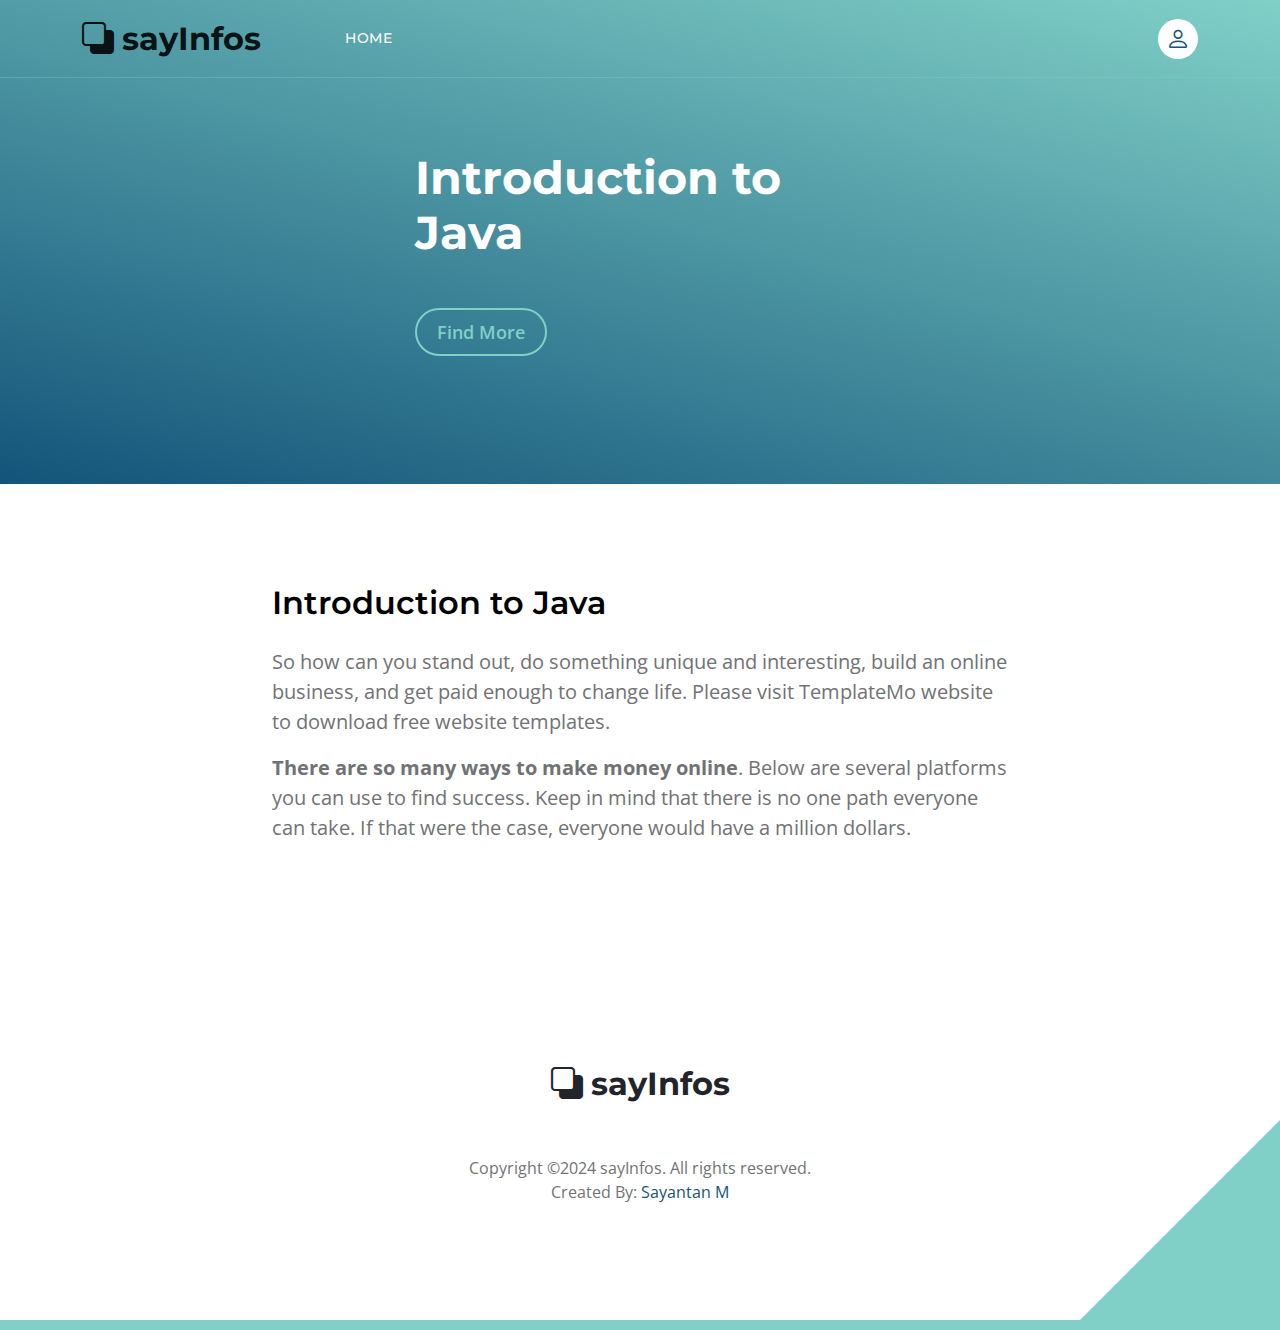
==== java.html @ b801c61c "changes" ====
<!doctype html>
<html lang="en">
    <head>
        <meta charset="utf-8">
        <meta name="viewport" content="width=device-width, initial-scale=1">

        <meta name="description" content="">
        <meta name="author" content="">

        <title>Java</title>

        <!-- CSS FILES -->        
        <link rel="preconnect" href="https://fonts.googleapis.com">
        
        <link rel="preconnect" href="https://fonts.gstatic.com" crossorigin>

        <link href="https://fonts.googleapis.com/css2?family=Montserrat:wght@500;600;700&family=Open+Sans&display=swap" rel="stylesheet">
                        
        <link href="css/bootstrap.min.css" rel="stylesheet">

        <link href="css/bootstrap-icons.css" rel="stylesheet">

        <link href="css/templatemo-topic-listing.css" rel="stylesheet">
    </head>
    
    <body id="top">

        <main>

            <nav class="navbar navbar-expand-lg">
                <div class="container">
                    <a class="navbar-brand" href="index.html">
                        <i class="bi-back"></i>
                        <span>sayInfos</span>
                    </a>

                    <div class="d-lg-none ms-auto me-4">
                        <a href="#top" class="navbar-icon bi-person smoothscroll"></a>
                    </div>
    
                    <button class="navbar-toggler" type="button" data-bs-toggle="collapse" data-bs-target="#navbarNav" aria-controls="navbarNav" aria-expanded="false" aria-label="Toggle navigation">
                        <span class="navbar-toggler-icon"></span>
                    </button>
    
                    <div class="collapse navbar-collapse" id="navbarNav">
                        <ul class="navbar-nav ms-lg-5 me-lg-auto">
                            <li class="nav-item">
                                <a class="nav-link click-scroll" href="index.html#section_1">Home</a>
                            </li>

                        </ul>

                        <div class="d-none d-lg-block">
                            <a href="#top" class="navbar-icon bi-person smoothscroll"></a>
                        </div>
                    </div>
                </div>
            </nav>
            

            <header class="site-header d-flex flex-column justify-content-center align-items-center">
                <div class="container">
                    <div class="row justify-content-center align-items-center">

                        <div class="col-lg-5 col-12 mb-5">

                            <h2 class="text-white">Introduction to <br> Java</h2>

                            <div class="d-flex align-items-center mt-5">
                                <a href="#topics-detail" class="btn custom-btn custom-border-btn smoothscroll me-4">Find More</a>
                            </div>
                        </div>
                    </div>
                </div>
            </header>


            <section class="topics-detail-section section-padding" id="topics-detail">
                <div class="container">
                    <div class="row">

                        <div class="col-lg-8 col-12 m-auto">
                            <h3 class="mb-4">Introduction to Java</h3>

                            <p>So how can you stand out, do something unique and interesting, build an online business, and get paid enough to change life. Please visit TemplateMo website to download free website templates.</p>

                            <p><strong>There are so many ways to make money online</strong>. Below are several platforms you can use to find success. Keep in mind that there is no one path everyone can take. If that were the case, everyone would have a million dollars.</p>

                            

                    </div>
                </div>
            </section>
        </main>
		
        <footer class="site-footer section-padding">
            <div class="container">

                    <div class="col-12 text-center">
                        <a class="navbar-brand mb-2" href="index.html">
                            <i class="bi-back"></i>
                            <span>sayInfos</span>
                        </a>
                    </div>

                    <div class="col-lg-12 col-md-4 col-12 mt-4 mt-lg-0 text-center">
                        <p class="copyright-text mt-lg-5 mt-4">Copyright ©2024 sayInfos. All rights reserved.
                        <br>Created By: <a rel="nofollow" href="#" target="_blank">Sayantan M</a></p>
                    </div>
            </div>
        </footer>

        <!-- JAVASCRIPT FILES -->
        <script src="js/jquery.min.js"></script>
        <script src="js/bootstrap.bundle.min.js"></script>
        <script src="js/jquery.sticky.js"></script>
        <script src="js/custom.js"></script>

    </body>
</html>
---- css/templatemo-topic-listing.css ----
/*

TemplateMo 590 topic listing

https://templatemo.com/tm-590-topic-listing

*/

/*---------------------------------------
  CUSTOM PROPERTIES ( VARIABLES )             
-----------------------------------------*/
:root {
  --white-color:                  #ffffff;
  --primary-color:                #13547a;
  --secondary-color:              #80d0c7;
  --section-bg-color:             #f0f8ff;
  --custom-btn-bg-color:          #80d0c7;
  --custom-btn-bg-hover-color:    #13547a;
  --dark-color:                   #000000;
  --p-color:                      #717275;
  --border-color:                 #7fffd4;
  --link-hover-color:             #13547a;

  --body-font-family:             'Open Sans', sans-serif;
  --title-font-family:            'Montserrat', sans-serif;

  --h1-font-size:                 58px;
  --h2-font-size:                 46px;
  --h3-font-size:                 32px;
  --h4-font-size:                 28px;
  --h5-font-size:                 24px;
  --h6-font-size:                 22px;
  --p-font-size:                  20px;
  --menu-font-size:               14px;
  --btn-font-size:                18px;
  --copyright-font-size:          16px;

  --border-radius-large:          100px;
  --border-radius-medium:         20px;
  --border-radius-small:          10px;

  --font-weight-normal:           400;
  --font-weight-medium:           500;
  --font-weight-semibold:         600;
  --font-weight-bold:             700;
}

body {
  background-color: var(--white-color);
  font-family: var(--body-font-family); 
}


/*---------------------------------------
  TYPOGRAPHY               
-----------------------------------------*/

h2,
h3,
h4,
h5,
h6 {
  color: var(--dark-color);
}

h1,
h2,
h3,
h4,
h5,
h6 {
  font-family: var(--title-font-family); 
  font-weight: var(--font-weight-semibold);
}

h1 {
  font-size: var(--h1-font-size);
  font-weight: var(--font-weight-bold);
}

h2 {
  font-size: var(--h2-font-size);
  font-weight: var(--font-weight-bold);
}

h3 {
  font-size: var(--h3-font-size);
}

h4 {
  font-size: var(--h4-font-size);
}

h5 {
  font-size: var(--h5-font-size);
}

h6 {
  color: var(--primary-color);
  font-size: var(--h6-font-size);
}

p {
  color: var(--p-color);
  font-size: var(--p-font-size);
  font-weight: var(--font-weight-normal);
}

ul li {
  color: var(--p-color);
  font-size: var(--p-font-size);
  font-weight: var(--font-weight-normal);
}

a, 
button {
  touch-action: manipulation;
  transition: all 0.3s;
}

a {
  display: inline-block;
  color: var(--primary-color);
  text-decoration: none;
}

a:hover {
  color: var(--link-hover-color);
}

b,
strong {
  font-weight: var(--font-weight-bold);
}


/*---------------------------------------
  SECTION               
-----------------------------------------*/
.section-padding {
  padding-top: 100px;
  padding-bottom: 100px;
}

.section-bg {
  background-color: var(--section-bg-color);
}

.section-overlay {
  background-image: linear-gradient(15deg, #13547a 0%, #80d0c7 100%);
  position: absolute;
  top: 0;
  left: 0;
  pointer-events: none;
  width: 100%;
  height: 100%;
  opacity: 0.85;
}

.section-overlay + .container {
  position: relative;
}

.tab-content {
  background-color: var(--white-color);
  border-radius: var(--border-radius-medium);
}

.nav-tabs {
  border-bottom: 1px solid #ecf3f2;
  margin-bottom: 40px;
  justify-content: center;
}

.nav-tabs .nav-link {
  border-radius: 0;
  border-top: 0;
  border-right: 0;
  border-left: 0;
  color: var(--p-color);
  font-family: var(--title-font-family);
  font-size: var(--btn-font-size);
  font-weight: var(--font-weight-medium);
  padding: 15px 25px;
  transition: all 0.3s;
}

.nav-tabs .nav-link:first-child {
  margin-right: 20px;
}

.nav-tabs .nav-item.show .nav-link, 
.nav-tabs .nav-link.active,
.nav-tabs .nav-link:focus, 
.nav-tabs .nav-link:hover {
  border-bottom-color: var(--primary-color);
  color: var(--primary-color);
}


/*---------------------------------------
  CUSTOM ICON COLOR               
-----------------------------------------*/
.custom-icon {
  color: var(--secondary-color);
}


/*---------------------------------------
  CUSTOM BUTTON               
-----------------------------------------*/
.custom-btn {
  background: var(--custom-btn-bg-color);
  border: 2px solid transparent;
  border-radius: var(--border-radius-large);
  color: var(--white-color);
  font-size: var(--btn-font-size);
  font-weight: var(--font-weight-semibold);
  line-height: normal;
  transition: all 0.3s;
  padding: 10px 20px;
}

.custom-btn:hover {
  background: var(--custom-btn-bg-hover-color);
  color: var(--white-color);
}

.custom-border-btn {
  background: transparent;
  border: 2px solid var(--custom-btn-bg-color);
  color: var(--custom-btn-bg-color);
}

.custom-border-btn:hover {
  background: var(--custom-btn-bg-color);
  border-color: transparent;
  color: var(--white-color);
}

.custom-btn-bg-white {
  border-color: var(--white-color);
  color: var(--white-color);
}


/*---------------------------------------
  SITE HEADER              
-----------------------------------------*/
.site-header {
  background-image: linear-gradient(15deg, #13547a 0%, #80d0c7 100%);
  padding-top: 150px;
  padding-bottom: 80px;
}

.site-header .container {
  height: 100%;
}

.breadcrumb-item+.breadcrumb-item::before,
.breadcrumb-item a:hover,
.breadcrumb-item.active {
  color: var(--white-color);
}

.site-header .custom-icon {
  color: var(--white-color);
  font-size: var(--h4-font-size);
}

.site-header .custom-icon:hover {
  color: var(--secondary-color);
}


/*---------------------------------------
  NAVIGATION              
-----------------------------------------*/
.sticky-wrapper {
  position: absolute;
  top: 0;
  right: 0;
  left: 0;
}

.sticky-wrapper.is-sticky .navbar {
  background-color: var(--secondary-color);
}

.navbar {
  background: transparent;
  border-bottom: 1px solid rgba(128, 208, 199, 0.35);
  z-index: 9;
}

.navbar-brand,
.navbar-brand:hover {
  font-size: var(--h3-font-size);
  font-weight: var(--font-weight-bold);
  display: block;
}

.navbar-brand span {
  font-family: var(--title-font-family);
}

.navbar-expand-lg .navbar-nav .nav-link {
  border-radius: var(--border-radius-large);
  margin: 10px;
  padding: 10px;
}

.navbar-nav .nav-link {
  display: inline-block;
  color: var(--white-color);
  font-family: var(--title-font-family); 
  font-size: var(--menu-font-size);
  font-weight: var(--font-weight-medium);
  text-transform: uppercase;
  letter-spacing: 0.5px;
  position: relative;
  padding-top: 15px;
  padding-bottom: 15px;
}

.navbar-nav .nav-link.active, 
.navbar-nav .nav-link:hover {
  color: var(--primary-color);
}

.navbar .dropdown-menu {
  background: var(--white-color);
  box-shadow: 0 1rem 3rem rgba(0,0,0,.175);
  border: 0;
  display: inherit;
  opacity: 0;
  min-width: 9rem;
  margin-top: 20px;
  padding: 13px 0 10px 0;
  transition: all 0.3s;
  pointer-events: none;
}

.navbar .dropdown-menu::before {
  content: "";
  width: 0;
  height: 0;
  border-left: 20px solid transparent;
  border-right: 20px solid transparent;
  border-bottom: 15px solid var(--white-color);
  position: absolute;
  top: -10px;
  left: 10px;
}

.navbar .dropdown-item {
  display: inline-block;
  color: var(--p-bg-color);
  font-family: var(--title-font-family); 
  font-size: var(--menu-font-size);
  font-weight: var(--font-weight-medium);
  text-transform: uppercase;
  letter-spacing: 0.5px;
  position: relative;
}

.navbar .dropdown-item.active, 
.navbar .dropdown-item:active,
.navbar .dropdown-item:focus, 
.navbar .dropdown-item:hover {
  background: transparent;
  color: var(--primary-color);
}

.navbar .dropdown-toggle::after {
  content: "\f282";
  display: inline-block;
  font-family: bootstrap-icons !important;
  font-size: var(--copyright-font-size);
  font-style: normal;
  font-weight: normal !important;
  font-variant: normal;
  text-transform: none;
  line-height: 1;
  vertical-align: -.125em;
  -webkit-font-smoothing: antialiased;
  -moz-osx-font-smoothing: grayscale;
  position: relative;
  left: 2px;
  border: 0;
}

@media screen and (min-width: 992px) {
  .navbar .dropdown:hover .dropdown-menu {
    opacity: 1;
    margin-top: 0;
    pointer-events: auto;
  }
}

.navbar-icon {
  background: var(--white-color);
  border-radius: var(--border-radius-large);
  display: inline-block;
  font-size: var(--h5-font-size);
  width: 40px;
  height: 40px;
  line-height: 40px;
  text-align: center;
  transition: all 0.3s ease;
}

.navbar-icon:hover {
  background: var(--primary-color);
  color: var(--white-color);
}

.navbar-toggler {
  border: 0;
  padding: 0;
  cursor: pointer;
  margin: 0;
  width: 30px;
  height: 35px;
  outline: none;
}

.navbar-toggler:focus {
  outline: none;
  box-shadow: none;
}

.navbar-toggler[aria-expanded="true"] .navbar-toggler-icon {
  background: transparent;
}

.navbar-toggler[aria-expanded="true"] .navbar-toggler-icon:before,
.navbar-toggler[aria-expanded="true"] .navbar-toggler-icon:after {
  transition: top 300ms 50ms ease, -webkit-transform 300ms 350ms ease;
  transition: top 300ms 50ms ease, transform 300ms 350ms ease;
  transition: top 300ms 50ms ease, transform 300ms 350ms ease, -webkit-transform 300ms 350ms ease;
  top: 0;
}

.navbar-toggler[aria-expanded="true"] .navbar-toggler-icon:before {
  transform: rotate(45deg);
}

.navbar-toggler[aria-expanded="true"] .navbar-toggler-icon:after {
  transform: rotate(-45deg);
}

.navbar-toggler .navbar-toggler-icon {
  background: var(--white-color);
  transition: background 10ms 300ms ease;
  display: block;
  width: 30px;
  height: 2px;
  position: relative;
}

.navbar-toggler .navbar-toggler-icon:before,
.navbar-toggler .navbar-toggler-icon:after {
  transition: top 300ms 350ms ease, -webkit-transform 300ms 50ms ease;
  transition: top 300ms 350ms ease, transform 300ms 50ms ease;
  transition: top 300ms 350ms ease, transform 300ms 50ms ease, -webkit-transform 300ms 50ms ease;
  position: absolute;
  right: 0;
  left: 0;
  background: var(--white-color);
  width: 30px;
  height: 2px;
  content: '';
}

.navbar-toggler .navbar-toggler-icon::before {
  top: -8px;
}

.navbar-toggler .navbar-toggler-icon::after {
  top: 8px;
}


/*---------------------------------------
  HERO        
-----------------------------------------*/
.hero-section {
  background-image: linear-gradient(15deg, #13547a 0%, #80d0c7 100%);
  position: relative;
  overflow: hidden;
  padding-top: 150px;
  padding-bottom: 150px;
}

.hero-section .input-group {
  background-color: var(--white-color);
  border-radius: var(--border-radius-large);
  padding: 10px 15px;
}

.hero-section .input-group-text {
  background-color: transparent;
  border: 0;
}

.hero-section input[type="search"] {
  border: 0;
  box-shadow: none;
  margin-bottom: 0;
  padding-left: 0;
}

.hero-section button[type="submit"] {
  background-color: var(--primary-color);
  border: 0;
  border-radius: var(--border-radius-large) !important;
  color: var(--white-color);
  max-width: 150px;
}


/*---------------------------------------
  TOPICS              
-----------------------------------------*/
.featured-section {
  background-color: var(--secondary-color);
  border-radius: 0 0 100px 100px;
  padding-bottom: 100px;
}

.featured-section .row {
  position: relative;
  bottom: 100px;
  margin-bottom: -100px;
}

.custom-block {
  border-radius: var(--border-radius-medium);
  position: relative;
  overflow: hidden;
  padding: 30px;
  transition: all 0.3s ease;
  height: 100%;
}

.custom-block:hover {
  background-color: var(--secondary-color);
  transform: translateY(-3px);
}

.custom-block > a {
  width: 100%;
}

.custom-block-image {
  display: block;
  width: 100%;
  height: 200px;
  object-fit: cover;
  margin-top: 35px;
}

.custom-block .rounded-pill {
  border-radius: 5px !important;
  display: flex;
  justify-content: center;
  text-align: center;
  width: 30px;
  height: 30px;
  line-height: 20px;
}

.custom-block-overlay {
  height: 100%;
  min-height: 350px;
  padding: 0;
}

.custom-block-overlay > a {
  height: 100%;
}

.custom-block-overlay .custom-block-image {
  border-radius: var(--border-radius-medium);
  display: block;
  height: 100%;
  margin-top: 0;
}

.custom-block-overlay-text {
  position: absolute;
  z-index: 2;
  top: 0;
  right: 0;
  left: 0;
  padding: 30px;
}

.social-share {
  position: absolute;
  bottom: 0;
  right: 0;
  left: 0;
  z-index: 2;
  padding: 20px 35px;
}

.social-share .bi-bookmark {
  color: var(--white-color);
  font-size: var(--h5-font-size);
}

.social-share .bi-bookmark:hover {
  color: var(--secondary-color);
}

.bg-design {
  background-color: #00B0FF;
}

.bg-graphic {
  background-color: #00BFA6;
}

.bg-advertising {
  background-color: #F50057;
}

.bg-finance {
  background-color: #536DFE;
}

.bg-music {
  background-color: #F9A826;
}

.bg-education {
  background-color: #00BFA6;
}


/*---------------------------------------
  TOPICS               
-----------------------------------------*/
.topics-detail-block {
  border-radius: var(--border-radius-medium);
  position: relative;
  overflow: hidden;
}

.topics-detail-block-image {
  display: block;
  border-radius: var(--border-radius-medium);
}

blockquote {
  background-color: var(--section-bg-color);
  border-radius: var(--border-radius-small);
  font-family: var(--title-font-family);
  font-size: var(--h4-font-size);
  font-weight: var(--font-weight-bold);
  display: inline-block;
  text-align: center;
  margin: 30px;
  padding: 40px;
}

.topics-listing-page .site-header {
  padding-bottom: 65px;
}

.custom-block-topics-listing-info {
  margin: 30px 20px 20px 30px;
}

.custom-block-topics-listing {
  height: inherit;
}

.custom-block-topics-listing .custom-block-image {
  width: 200px;
}


/*---------------------------------------
  PAGINATION              
-----------------------------------------*/
.pagination {
  margin-top: 40px;
}

.page-link {
  border: 0;
  border-radius: var(--border-radius-small);
  color: var(--p-color);
  font-family: var(--title-font-family);
  margin: 0 5px;
  padding: 10px 20px;
}

.page-link:hover,
.page-item:first-child .page-link:hover,
.page-item:last-child .page-link:hover {
  background-color: var(--secondary-color);
  color: var(--white-color);
}

.page-item:first-child .page-link {
  margin-right: 10px;
}

.page-item:first-child .page-link,
.page-item:last-child .page-link {
  background-color: var(--section-bg-color);
  border-radius: var(--border-radius-small);
}

.active>.page-link, .page-link.active {
  background-color: var(--secondary-color);
  border-color: var(--secondary-color);
}


/*---------------------------------------
  TIMELINE              
-----------------------------------------*/
.timeline-section {
  background-image: url('../images/colleagues-working-cozy-office-medium-shot.jpg');
  background-repeat: no-repeat;
  background-position: center;
  background-size: cover;
  position: relative;
}

.timeline-container .vertical-scrollable-timeline {
  list-style-type: none;
  position: relative;
  padding-left: 0;
}

.timeline-container .vertical-scrollable-timeline .list-progress {
  width: 8px;
  height: 87%;
  background-color: var(--primary-color);
  position: absolute;
  left: 52px;
  top: 0;
  overflow: hidden;
}

.timeline-container .vertical-scrollable-timeline .list-progress .inner {
  position: absolute;
  right: 0;
  bottom: 0;
  height: 100%;
  background-color: var(--secondary-color);
  width: 100%;
}

.timeline-container .vertical-scrollable-timeline li {
  position: relative;
  padding: 20px 0px 65px 145px;
}

.timeline-container .vertical-scrollable-timeline li:last-child {
  padding-bottom: 0;
}

.timeline-container .vertical-scrollable-timeline li p {
  line-height: 40px;
}

.timeline-container .vertical-scrollable-timeline li p:last-child {
  margin-bottom: 0;
}

.timeline-container .vertical-scrollable-timeline li .icon-holder {
  position: absolute;
  left: 0;
  top: 0;
  width: 104px;
  height: 104px;
  display: flex;
  justify-content: center;
  align-items: center;
  background-color: var(--secondary-color);
  border-radius: 50%;
  z-index: 1;
  transition: 0.4s all;
}

.timeline-container .vertical-scrollable-timeline li .icon-holder::before {
  content: "";
  width: 80px;
  height: 80px;
  border: 4px solid #fff;
  position: absolute;
  background-color: var(--secondary-color);
  border-radius: 50%;
  z-index: -1;
  transition: 0.4s all;
}

.timeline-container .vertical-scrollable-timeline li .icon-holder i {
  font-size: 25px;
  color: var(--white-color);
}

.timeline-container .vertical-scrollable-timeline li::before {
  content: "";
  position: absolute;
  height: 100%;
  width: 8px;
  background-color: transparent;
  left: 52px;
  z-index: 0;
}

.timeline-container .vertical-scrollable-timeline li.active .icon-holder {
  background-color: var(--primary-color);
}

.timeline-container .vertical-scrollable-timeline li.active .icon-holder::before {
  background-color: var(--primary-color);
}


/*---------------------------------------
  FAQs              
-----------------------------------------*/
.faq-section .accordion-item {
  border: 0;
}

.faq-section .accordion-button {
  font-size: var(--h6-font-size);
  font-weight: var(--font-weight-semibold);
}

.faq-section .accordion-item:first-of-type .accordion-button {
  border-radius: var(--border-radius-large);
}

.faq-section .accordion-button:not(.collapsed) {
  border-radius: var(--border-radius-large);
  box-shadow: none;
  color: var(--primary-color);
}

.faq-section .accordion-body {
  color: var(--p-color);
  font-size: var(--btn-font-size);
  line-height: 40px;
}

/*---------------------------------------
  NEWSLETTER               
-----------------------------------------*/
.newsletter-image {
  border-radius: var(--border-radius-medium);
}


/*---------------------------------------
  CONTACT               
-----------------------------------------*/
.google-map {
  border-radius: var(--border-radius-medium);
}

.contact-form .form-floating>textarea {
  border-radius: var(--border-radius-medium);
  height: 150px;
}


/*---------------------------------------
  SUBSCRIBE FORM               
-----------------------------------------*/
.subscribe-form-wrap {
  padding: 50px;
}

.subscribe-form {
  width: 95%;
}


/*---------------------------------------
  CUSTOM FORM               
-----------------------------------------*/
.custom-form .form-control {
  border-radius: var(--border-radius-large);
  color: var(--p-color);
  margin-bottom: 24px;
  padding-top: 13px;
  padding-bottom: 13px;
  padding-left: 20px;
  outline: none;
}

.form-floating>label {
  padding-left: 20px;
}

.custom-form button[type="submit"] {
  background: var(--custom-btn-bg-color);
  border: none;
  border-radius: var(--border-radius-large);
  color: var(--white-color);
  font-family: var(--title-font-family);
  font-size: var(--p-font-size);
  font-weight: var(--font-weight-semibold);
  transition: all 0.3s;
  margin-bottom: 0;
}

.custom-form button[type="submit"]:hover,
.custom-form button[type="submit"]:focus {
  background: var(--custom-btn-bg-hover-color);
  border-color: transparent;
}


/*---------------------------------------
  SITE FOOTER              
-----------------------------------------*/
.site-footer {
  border-bottom: 10px solid var(--secondary-color);
  position: relative;
}

.site-footer::after {
  content: "";
  position: absolute;
  bottom: 0;
  right: 0;
  width: 0;
  height: 0;
  border-style: solid;
  border-width: 0 0 200px 200px;
  border-color: transparent transparent var(--secondary-color) transparent;
  pointer-events: none;
}

.site-footer-title {
  color: var(--primary-color); 
}

.site-footer .dropdown-menu {
  padding: 0;
}

.site-footer .dropdown-item {
  color: var(--p-color);
  font-size: var(--menu-font-size);
  font-weight: var(--font-weight-medium);
  padding: 4px 18px;
}

.site-footer .dropdown-item:hover {
  background-color: transparent;
  color: var(--primary-color);
}

.site-footer .dropdown-menu li:first-child .dropdown-item {
  padding-top: 10px;
}

.site-footer .dropdown-menu li:last-child .dropdown-item {
  padding-bottom: 12px;
}

.site-footer .dropdown-toggle {
  background-color: var(--secondary-color);
  border-color: var(--white-color);
}

.site-footer .dropdown-toggle:hover {
  background-color: var(--primary-color);
  border-color: transparent;
}

.site-footer-links {
  padding-left: 0;
}

.site-footer-link-item {
  display: block;
  list-style: none;
  line-height: normal;
}

.site-footer-link {
  color: var(--secondary-color);
  font-size: var(--copyright-font-size);
  font-weight: var(--font-weight-medium);
  line-height: normal;
}

.copyright-text {
  font-size: var(--copyright-font-size);
}


/*---------------------------------------
  SOCIAL ICON               
-----------------------------------------*/
.social-icon {
  margin: 0;
  padding: 0;
}

.social-icon-item {
  list-style: none;
  display: inline-block;
  vertical-align: top;
}

.social-icon-link {
  background: var(--secondary-color);
  border-radius: var(--border-radius-large);
  color: var(--white-color);
  font-size: var(--copyright-font-size);
  display: block;
  margin-right: 10px;
  text-align: center;
  width: 35px;
  height: 35px;
  line-height: 36px;
  transition: background 0.2s, color 0.2s;
}

.social-icon-link:hover {
  background: var(--primary-color);
  color: var(--white-color);
}


/*---------------------------------------
  RESPONSIVE STYLES               
-----------------------------------------*/
@media screen and (max-width: 991px) {
  h1 {
    font-size: 48px;
  }

  h2 {
    font-size: 36px;
  }

  h3 {
    font-size: 32px;
  }

  h4 {
    font-size: 28px;
  }

  h5 {
    font-size: 20px;
  }

  h6 {
    font-size: 18px;
  }

  .section-padding {
    padding-top: 50px;
    padding-bottom: 50px;
  }
  
  .section-padding-other {
    padding-top: 20px;
    padding-bottom: 20px;
  }
  
  .navbar {
    background-color: var(--secondary-color);
  }

  .navbar-nav .dropdown-menu {
    position: relative;
    left: 10px;
    opacity: 1;
    pointer-events: auto;
    max-width: 155px;
    margin-top: 10px;
    margin-bottom: 15px;
  }

  .navbar-expand-lg .navbar-nav {
    padding-bottom: 20px;
  }

  .navbar-expand-lg .navbar-nav .nav-link {
    padding: 0;
  }

  .nav-tabs .nav-link:first-child {
    margin-right: 5px;
  }

  .nav-tabs .nav-link {
    font-size: var(--copyright-font-size);
    padding: 10px;
  }

  .featured-section {
    border-radius: 0 0 80px 80px;
    padding-bottom: 50px;
  }

  .custom-block-topics-listing .custom-block-image {
    width: auto;
  }

  .custom-block-topics-listing > .d-flex,
  .custom-block-topics-listing-info,
  .custom-block-topics-listing a {
    flex-direction: column;
  }

  .timeline-container .vertical-scrollable-timeline .list-progress {
    height: 75%;
  }

  .timeline-container .vertical-scrollable-timeline li {
    padding-left: 135px;
  }

  .subscribe-form-wrap {
    padding-top: 30px;
    padding-bottom: 0;
  }
}

@media screen and (max-width: 480px) {
  h1 {
    font-size: 36px;
  }

  h2 {
    font-size: 28px;
  }

  h3 {
    font-size: 26px;
  }

  h4 {
    font-size: 22px;
  }

  h5 {
    font-size: 20px;
  }
}
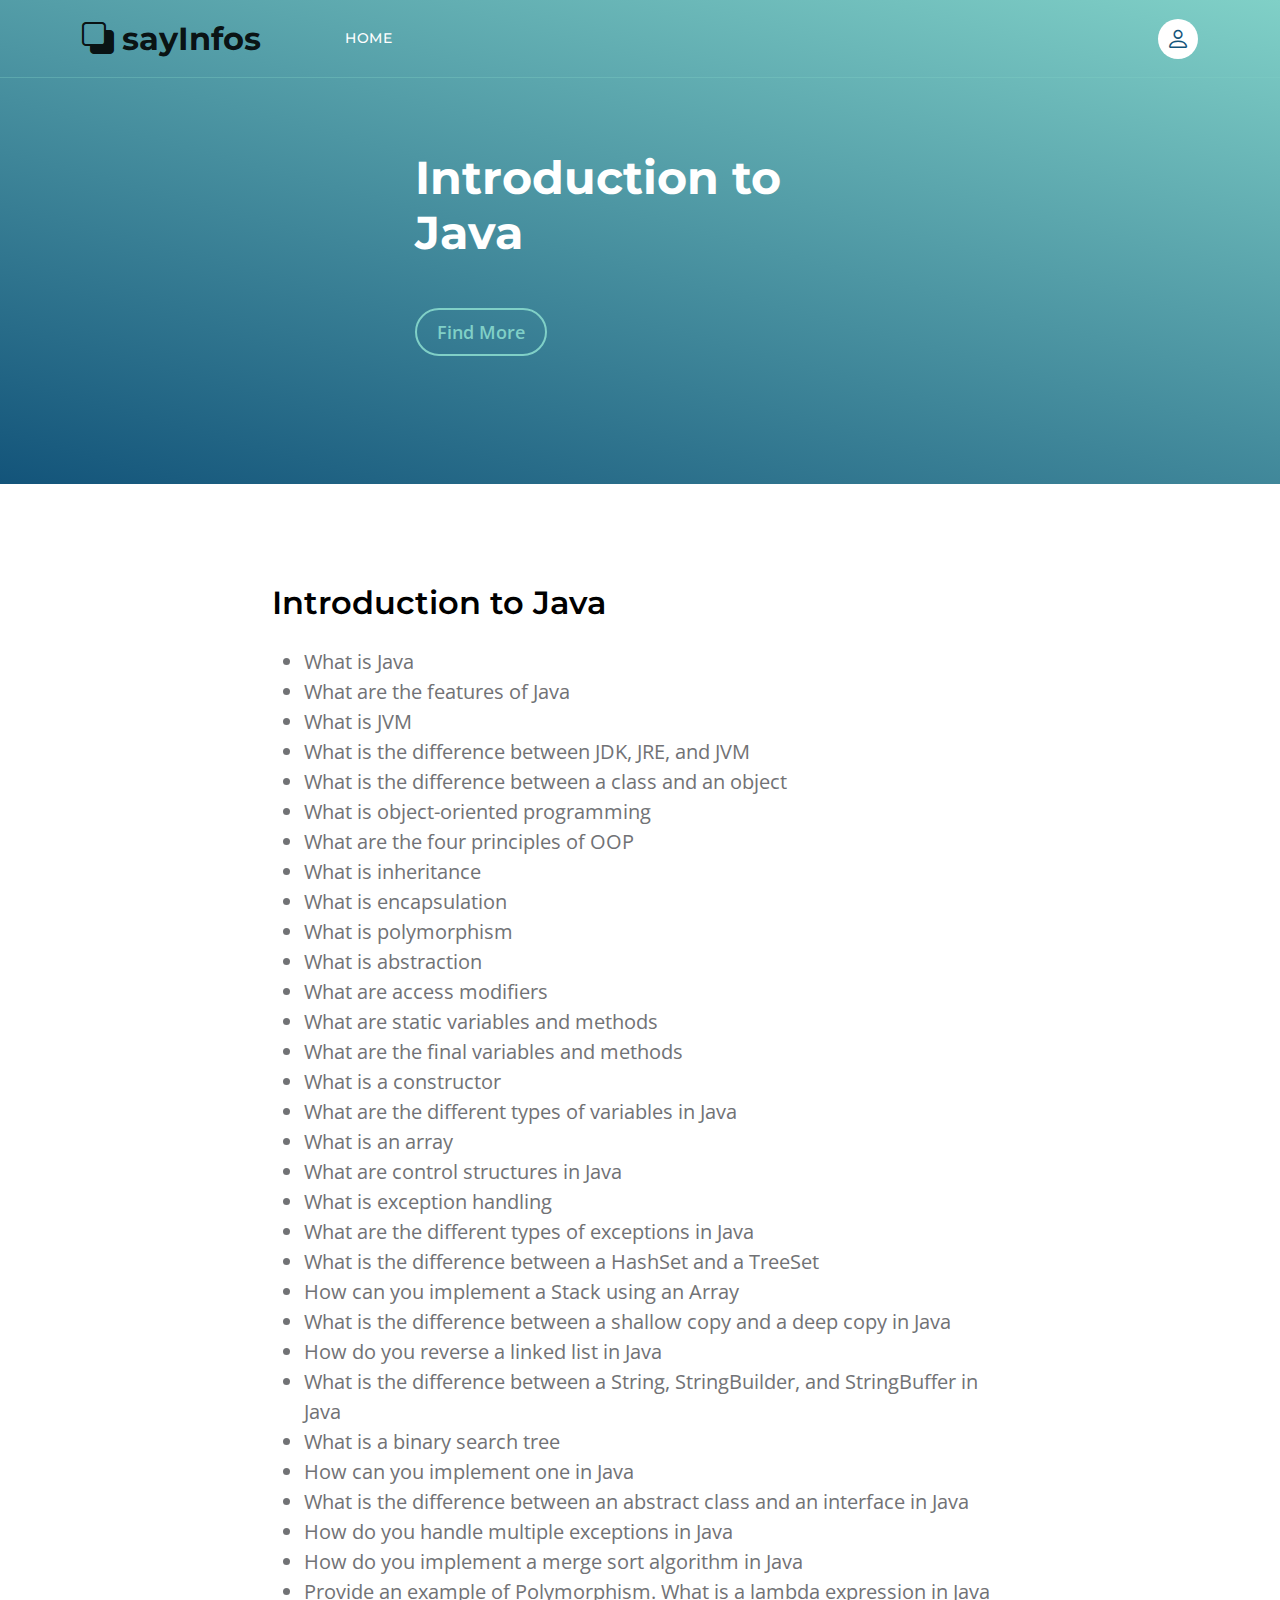
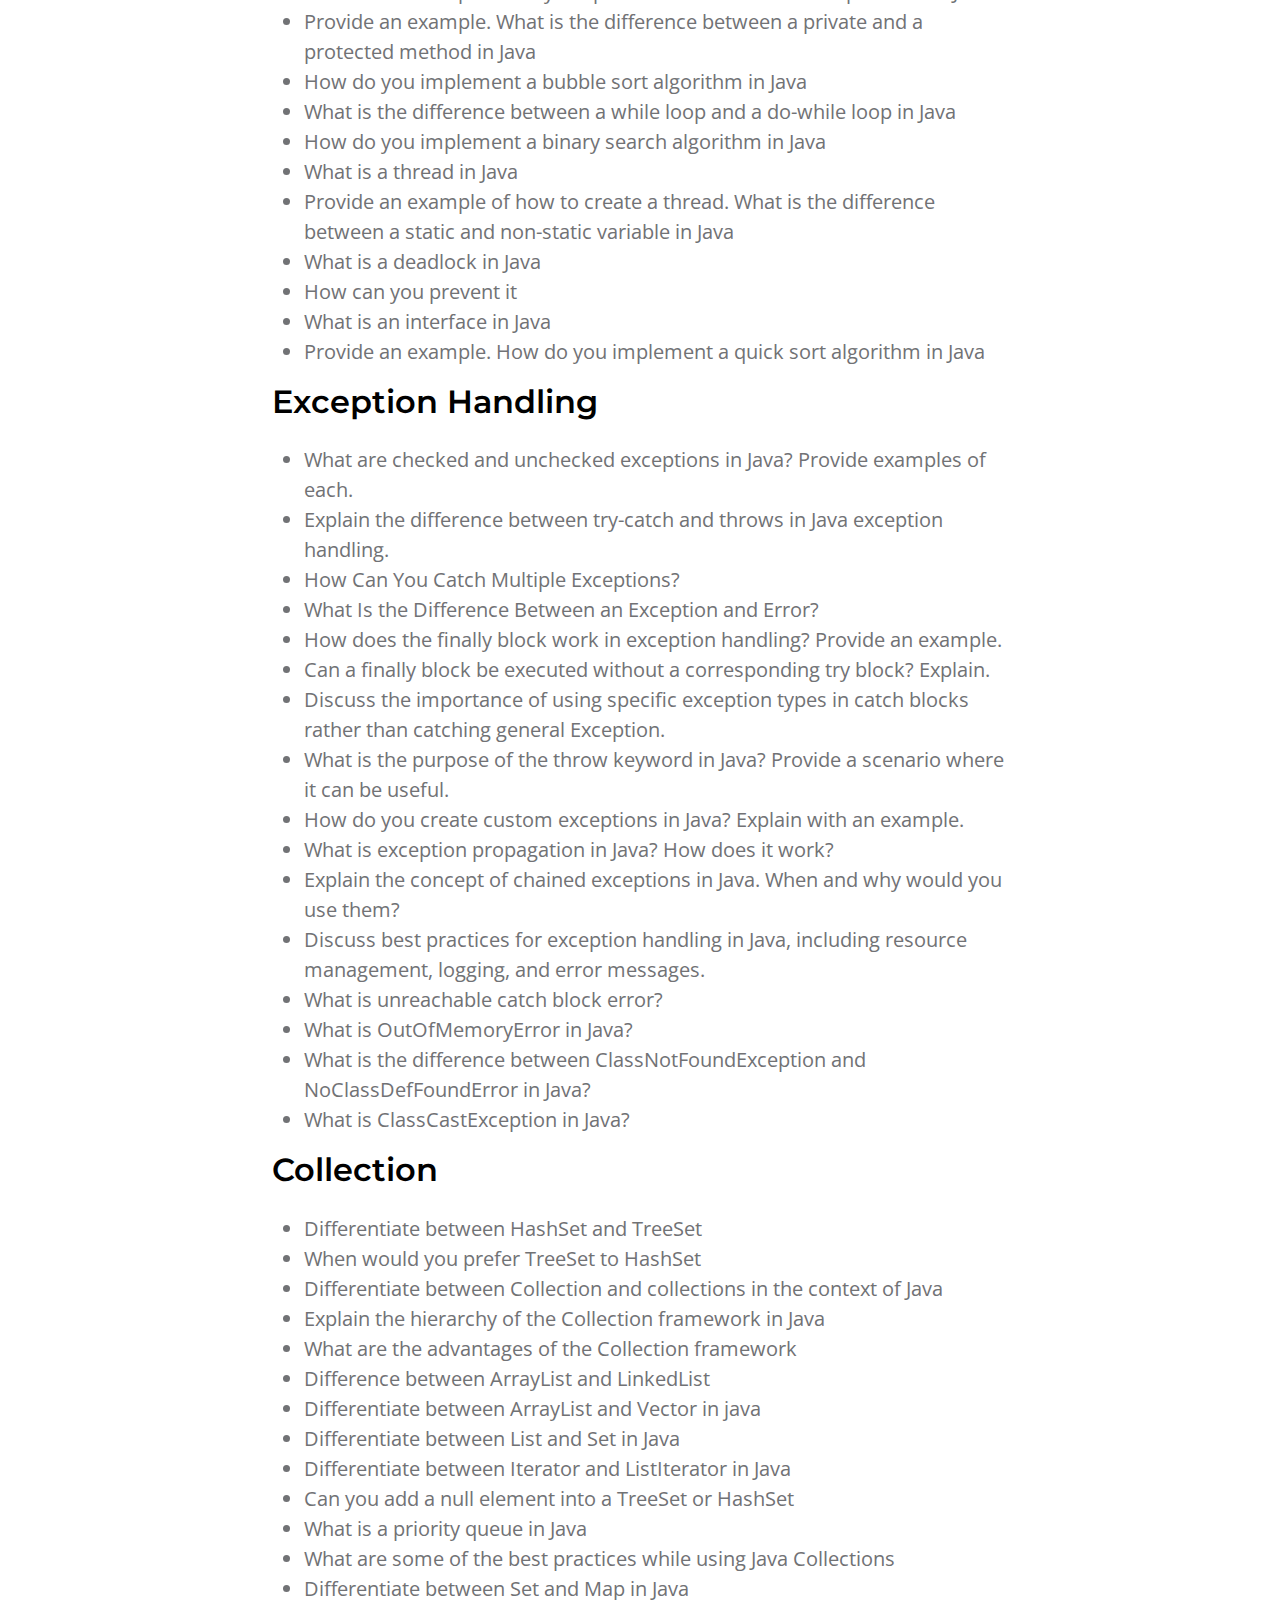
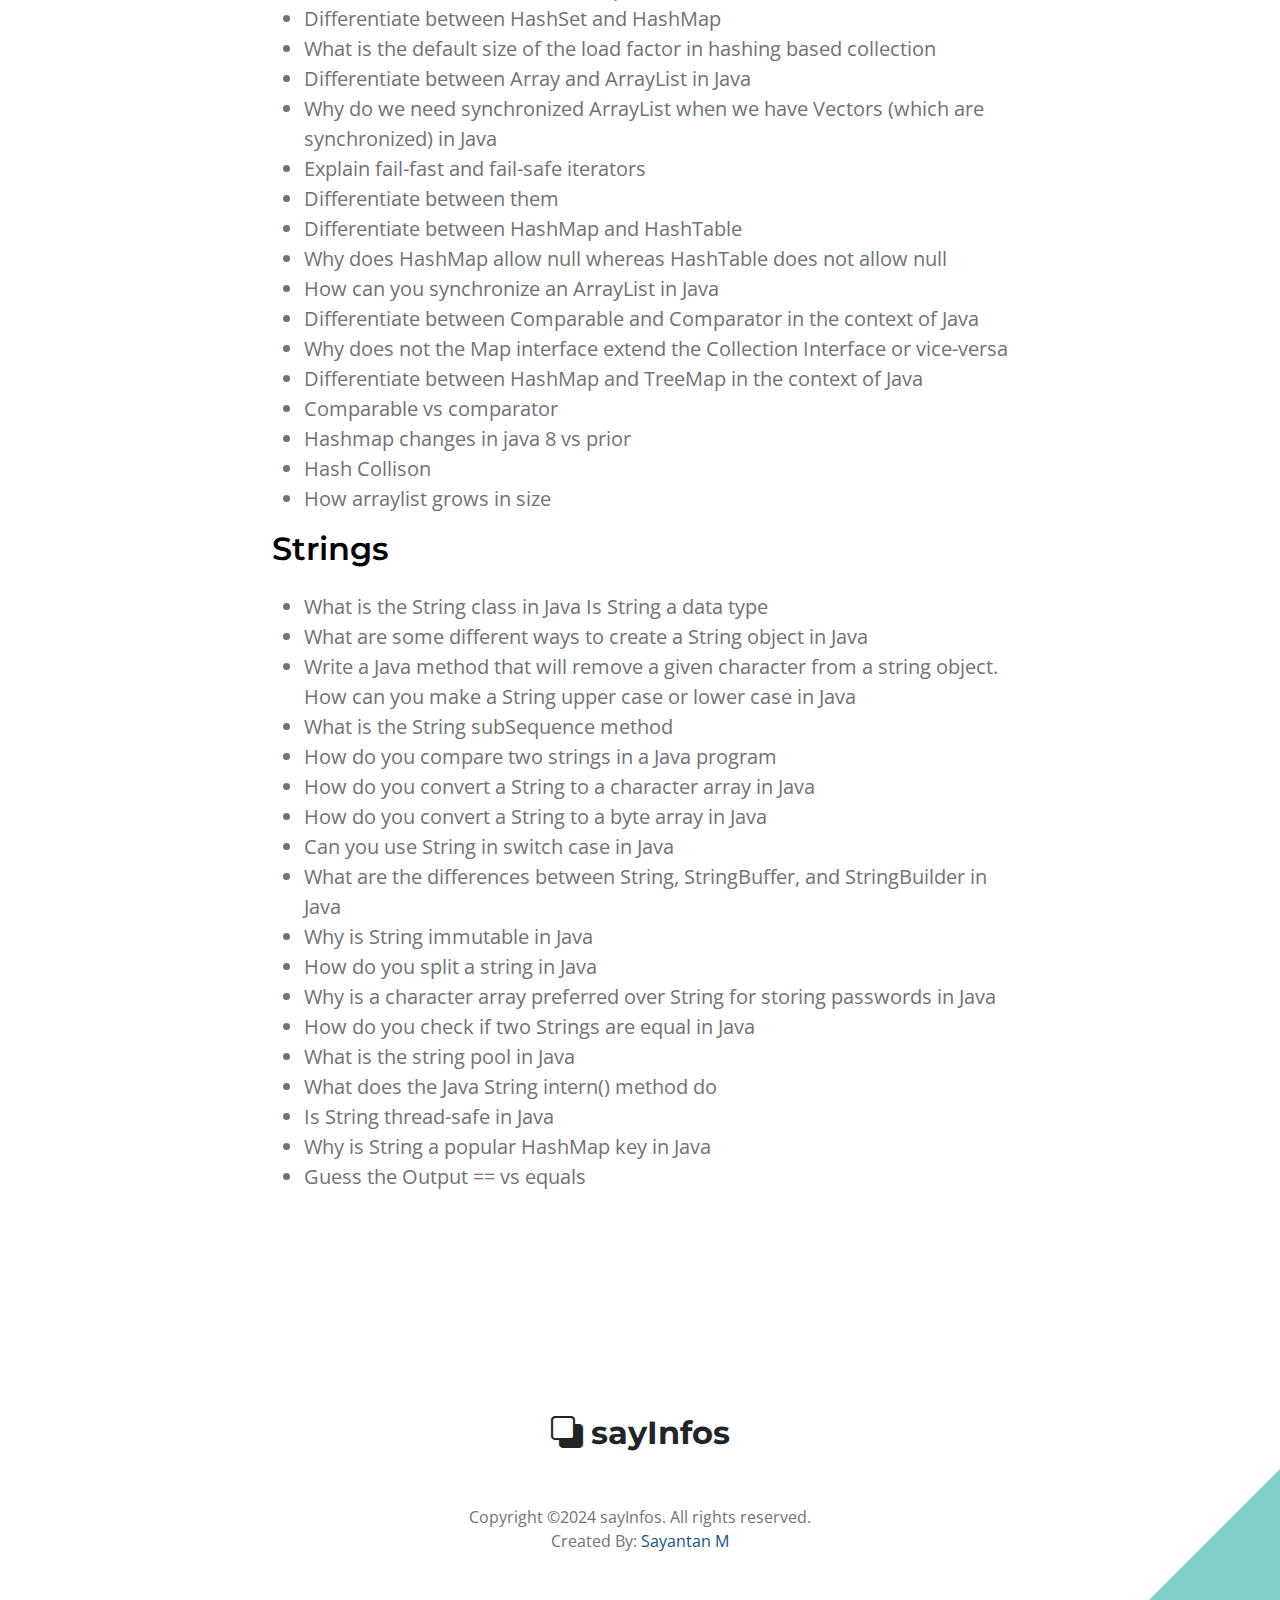
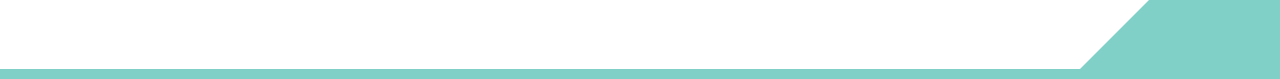
==== commit b23d9e03: "changes" ====
--- a/java.html
+++ b/java.html
@@ -82,12 +82,132 @@
                         <div class="col-lg-8 col-12 m-auto">
                             <h3 class="mb-4">Introduction to Java</h3>
 
-                            <p>So how can you stand out, do something unique and interesting, build an online business, and get paid enough to change life. Please visit TemplateMo website to download free website templates.</p>
-
-                            <p><strong>There are so many ways to make money online</strong>. Below are several platforms you can use to find success. Keep in mind that there is no one path everyone can take. If that were the case, everyone would have a million dollars.</p>
-
+                            <ul>
+                            <li>What is Java</li><li>
+What are the features of Java</li><li>
+What is JVM</li><li>
+What is the difference between JDK, JRE, and JVM</li><li>
+What is the difference between a class and an object</li><li>
+What is object-oriented programming</li><li>
+What are the four principles of OOP</li><li>
+What is inheritance</li><li>
+What is encapsulation</li><li>
+What is polymorphism</li><li>
+What is abstraction</li><li>
+What are access modifiers</li><li>
+What are static variables and methods</li><li>
+What are the final variables and methods</li><li>
+What is a constructor</li><li>
+What are the different types of variables in Java</li><li>
+What is an array</li><li>
+What are control structures in Java</li><li>
+What is exception handling</li><li>
+What are the different types of exceptions in Java</li><li>
+What is the difference between a HashSet and a TreeSet</li><li>
+How can you implement a Stack using an Array</li><li>
+What is the difference between a shallow copy and a deep copy in Java</li><li>
+How do you reverse a linked list in Java</li><li>
+What is the difference between a String, StringBuilder, and StringBuffer in Java</li><li>
+What is a binary search tree</li><li> How can you implement one in Java</li><li>
+What is the difference between an abstract class and an interface in Java</li><li>
+How do you handle multiple exceptions in Java</li><li>
+How do you implement a merge sort algorithm in Java</li><li>
+Provide an example of Polymorphism.
+What is a lambda expression in Java</li><li> Provide an example.
+What is the difference between a private and a protected method in Java</li><li>
+How do you implement a bubble sort algorithm in Java</li><li>
+What is the difference between a while loop and a do-while loop in Java</li><li>
+How do you implement a binary search algorithm in Java</li><li>
+What is a thread in Java</li><li> Provide an example of how to create a thread.
+What is the difference between a static and non-static variable in Java</li><li>
+What is a deadlock in Java</li><li> How can you prevent it</li><li>
+What is an interface in Java</li><li> Provide an example.
+How do you implement a quick sort algorithm in Java</li>
+                            </ul>
+                    </div>
+                    
+                    <div class="col-lg-8 col-12 m-auto">
+                            <h3 class="mb-4">Exception Handling</h3>
+
+                            <ul>
+                            <li>What are checked and unchecked exceptions in Java? Provide examples of each.</li><li>
+Explain the difference between try-catch and throws in Java exception handling.</li><li>
+How Can You Catch Multiple Exceptions?</li><li>
+What Is the Difference Between an Exception and Error?</li><li>
+How does the finally block work in exception handling? Provide an example.</li><li>
+Can a finally block be executed without a corresponding try block? Explain.</li><li>
+Discuss the importance of using specific exception types in catch blocks rather than catching general Exception.</li><li>
+What is the purpose of the throw keyword in Java? Provide a scenario where it can be useful.</li><li>
+How do you create custom exceptions in Java? Explain with an example.</li><li>
+What is exception propagation in Java? How does it work?</li><li>
+Explain the concept of chained exceptions in Java. When and why would you use them?</li><li>
+Discuss best practices for exception handling in Java, including resource management, logging, and error messages.</li><li>
+What is unreachable catch block error?</li><li>
+What is OutOfMemoryError in Java?</li><li>
+What is the difference between ClassNotFoundException and NoClassDefFoundError in Java?</li><li>
+What is ClassCastException in Java?</li>
+                            </ul>
+                    </div>
+                    
+                    <div class="col-lg-8 col-12 m-auto">
+                            <h3 class="mb-4">Collection</h3>
+
+                            <ul>
                             
-
+<li>Differentiate between HashSet and TreeSet</li><li> When would you prefer TreeSet to HashSet</li><li>
+Differentiate between Collection and collections in the context of Java</li><li>
+Explain the hierarchy of the Collection framework in Java</li><li>
+What are the advantages of the Collection framework</li><li>
+Difference between ArrayList and LinkedList</li><li>
+Differentiate between ArrayList and Vector in java</li><li>
+Differentiate between List and Set in Java</li><li>
+Differentiate between Iterator and ListIterator in Java</li><li>
+Can you add a null element into a TreeSet or HashSet</li><li>
+What is a priority queue in Java</li><li>
+What are some of the best practices while using Java Collections</li><li>
+Differentiate between Set and Map in Java</li><li>
+Differentiate between HashSet and HashMap</li><li>
+What is the default size of the load factor in hashing based collection</li><li>
+Differentiate between Array and ArrayList in Java</li><li>
+Why do we need synchronized ArrayList when we have Vectors (which are synchronized) in Java</li><li>
+Explain fail-fast and fail-safe iterators</li><li> Differentiate between them</li><li>
+Differentiate between HashMap and HashTable</li><li>
+Why does HashMap allow null whereas HashTable does not allow null</li><li>
+How can you synchronize an ArrayList in Java</li><li>
+Differentiate between Comparable and Comparator in the context of Java</li><li>
+Why does not the Map interface extend the Collection Interface or vice-versa</li><li>
+Differentiate between HashMap and TreeMap in the context of Java</li><li>
+Comparable vs comparator</li><li>
+Hashmap changes in java 8 vs prior</li><li>
+Hash Collison</li><li>
+How arraylist grows in size</li>
+                            </ul>
+                    </div>
+                    
+                    <div class="col-lg-8 col-12 m-auto">
+                            <h3 class="mb-4">Strings</h3>
+
+                            <ul>
+<li>What is the String class in Java Is String a data type</li><li>
+What are some different ways to create a String object in Java</li><li>
+Write a Java method that will remove a given character from a string object.
+How can you make a String upper case or lower case in Java</li><li>
+What is the String subSequence method</li><li>
+How do you compare two strings in a Java program</li><li>
+How do you convert a String to a character array in Java</li><li>
+How do you convert a String to a byte array in Java</li><li>
+Can you use String in switch case in Java</li><li>
+What are the differences between String, StringBuffer, and StringBuilder in Java</li><li>
+Why is String immutable in Java</li><li>
+How do you split a string in Java</li><li>
+Why is a character array preferred over String for storing passwords in Java</li><li>
+How do you check if two Strings are equal in Java</li><li>
+What is the string pool in Java</li><li>
+What does the Java String intern() method do</li><li>
+Is String thread-safe in Java</li><li>
+Why is String a popular HashMap key in Java</li><li>
+Guess the Output == vs equals</li>
+                            </ul>
                     </div>
                 </div>
             </section>
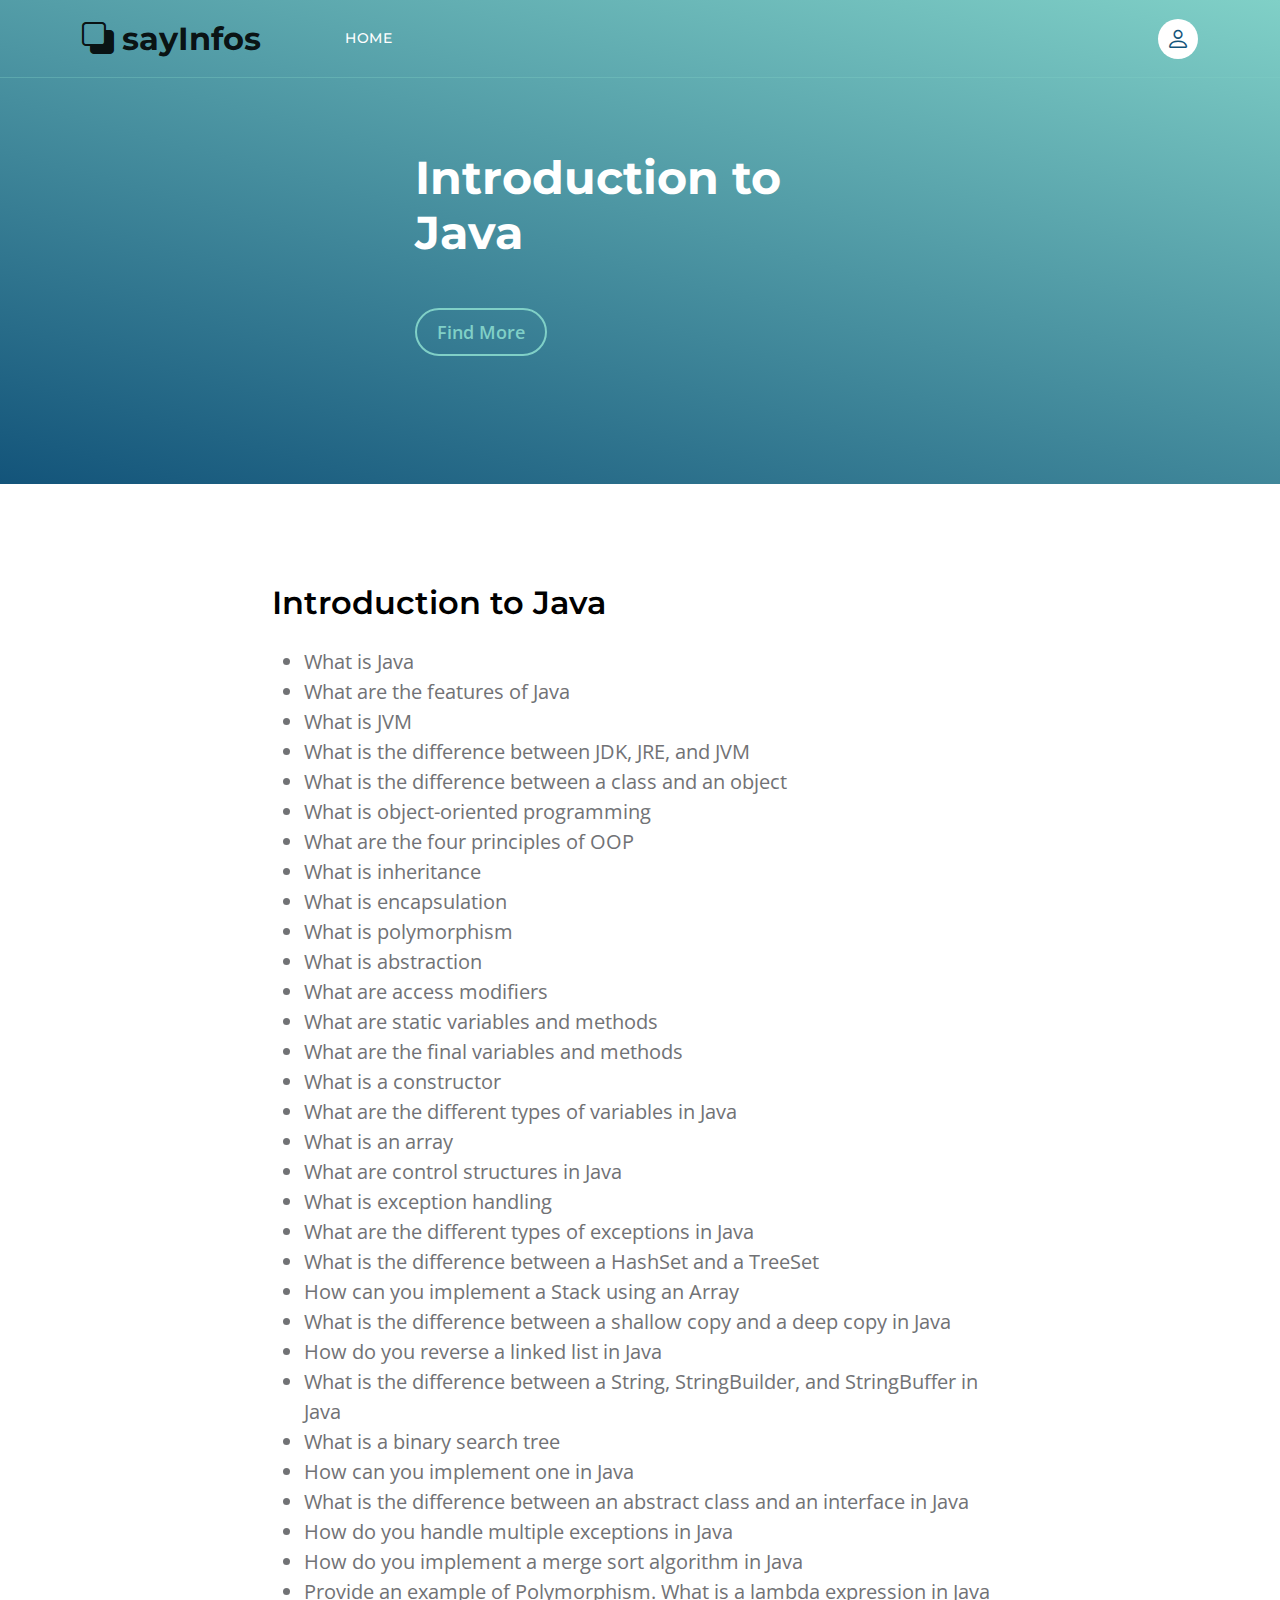
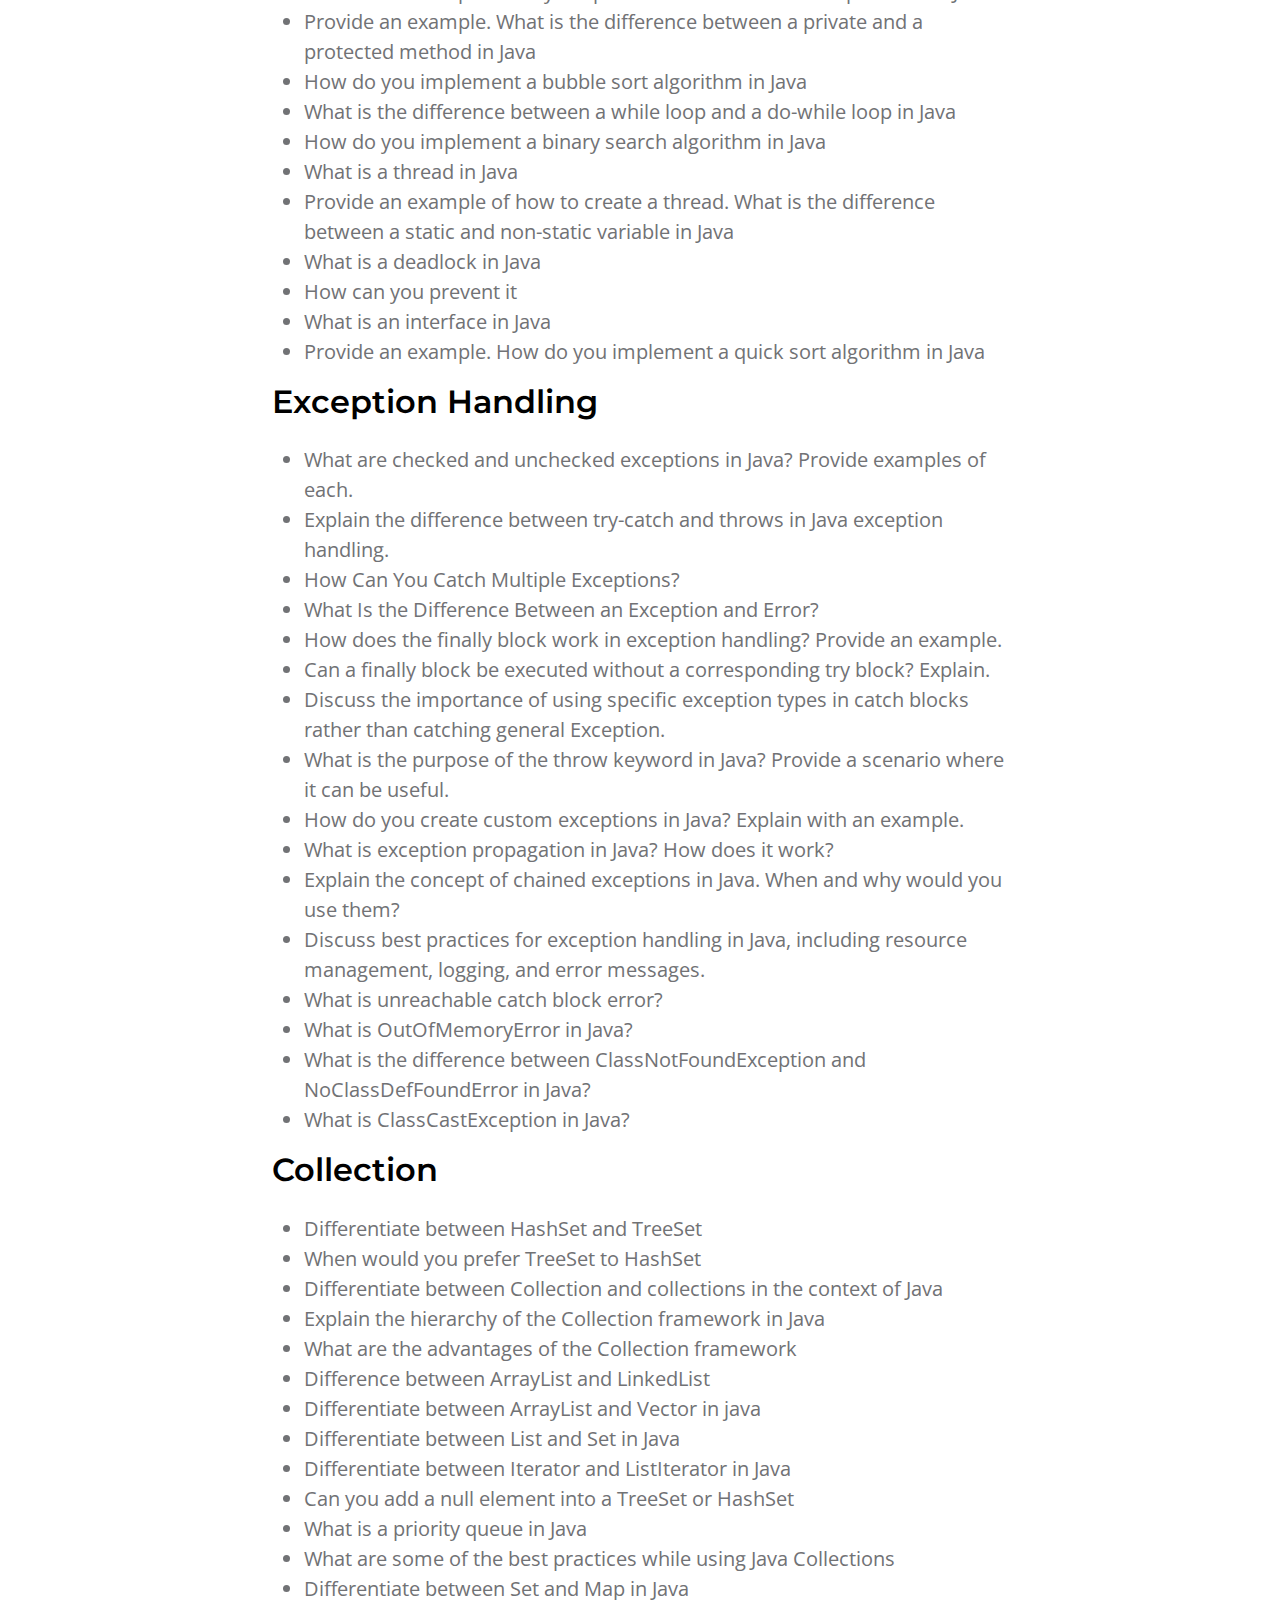
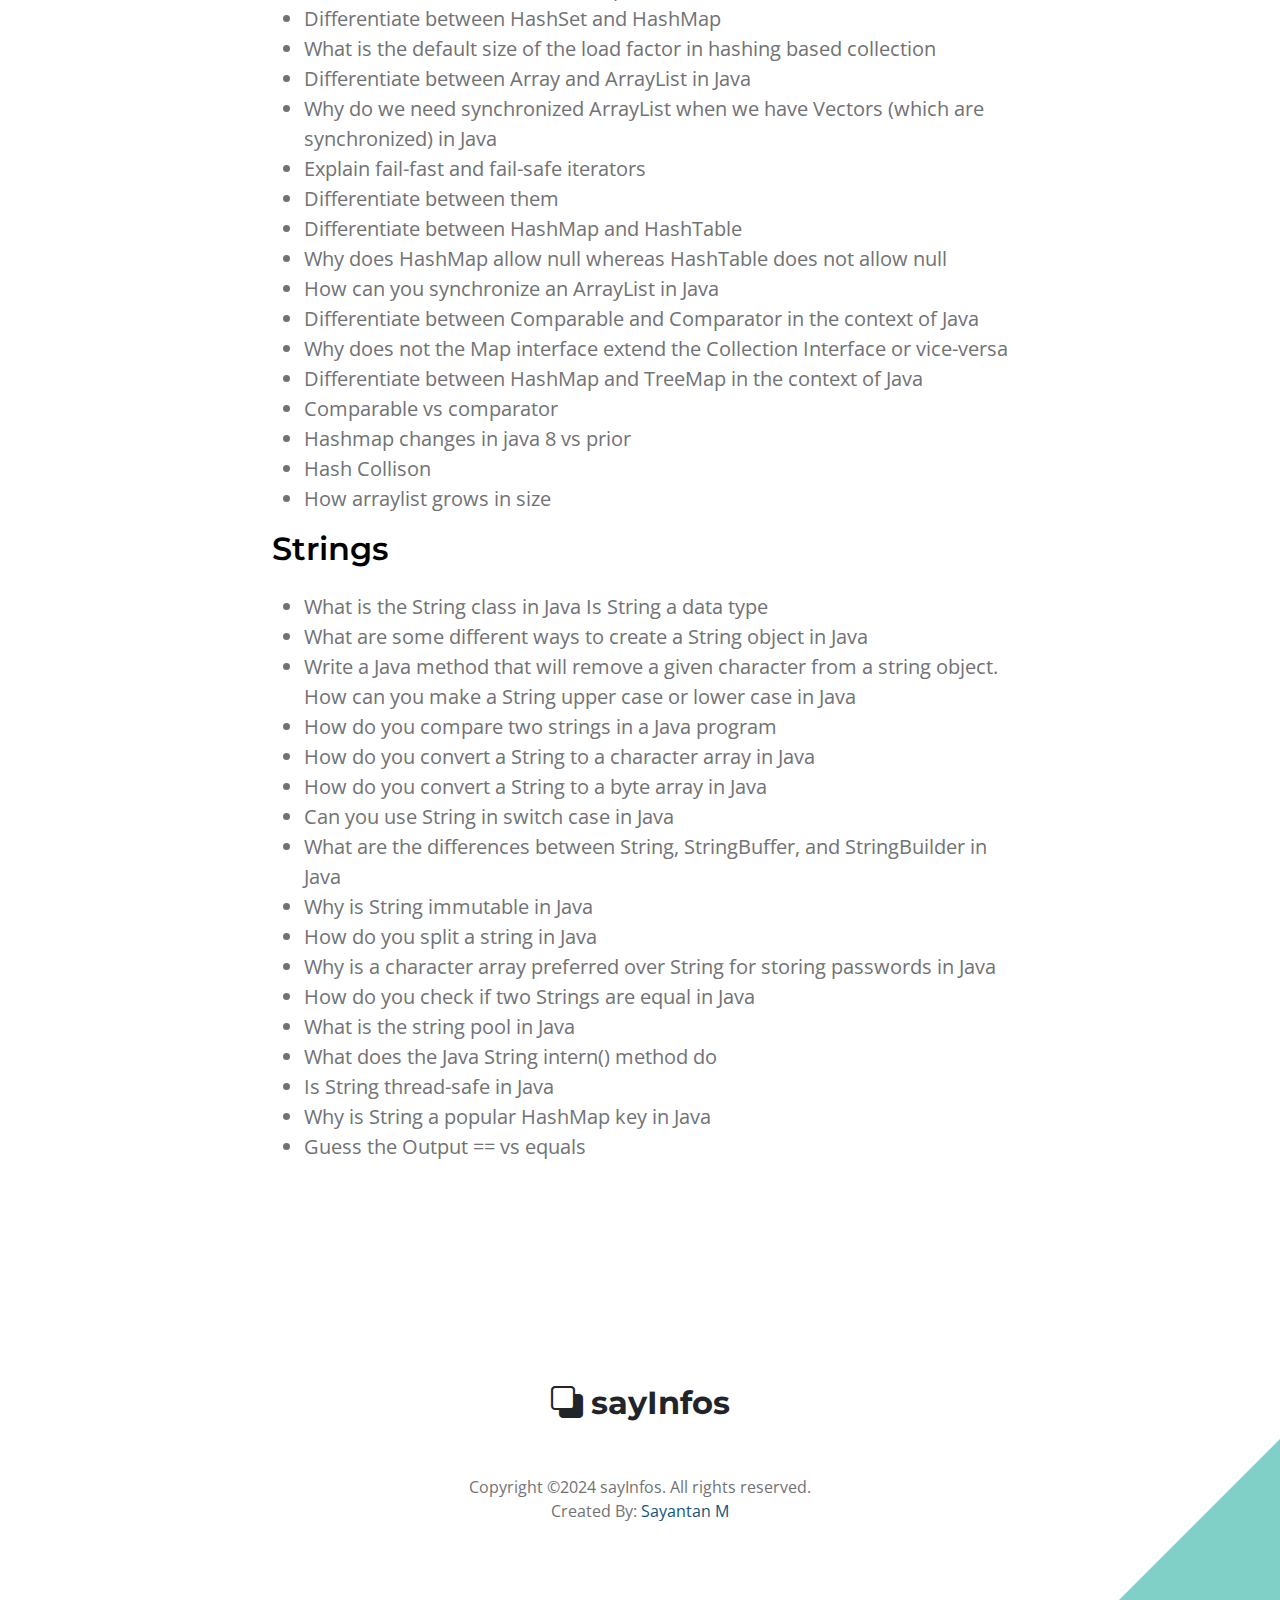
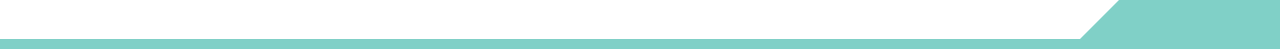
==== commit e924d4fb: "changes" ====
--- a/java.html
+++ b/java.html
@@ -192,7 +192,6 @@
 What are some different ways to create a String object in Java</li><li>
 Write a Java method that will remove a given character from a string object.
 How can you make a String upper case or lower case in Java</li><li>
-What is the String subSequence method</li><li>
 How do you compare two strings in a Java program</li><li>
 How do you convert a String to a character array in Java</li><li>
 How do you convert a String to a byte array in Java</li><li>
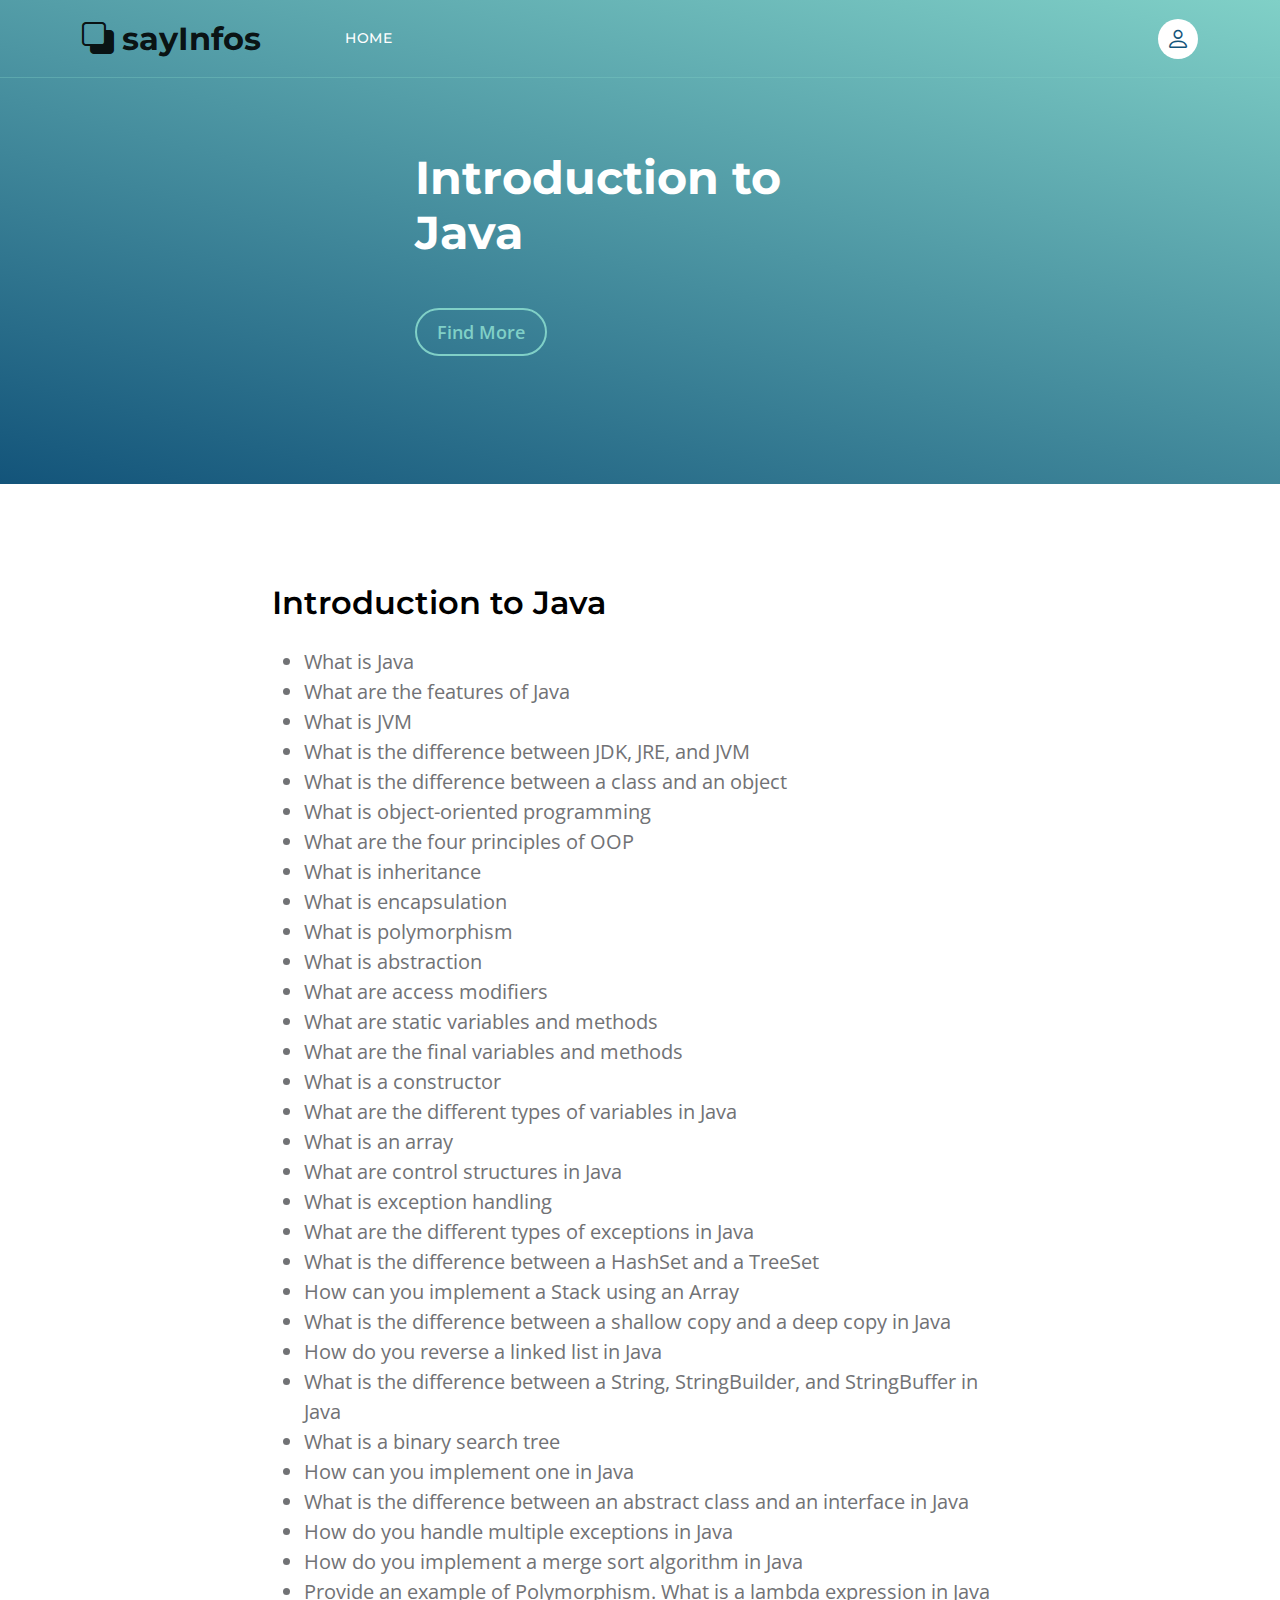
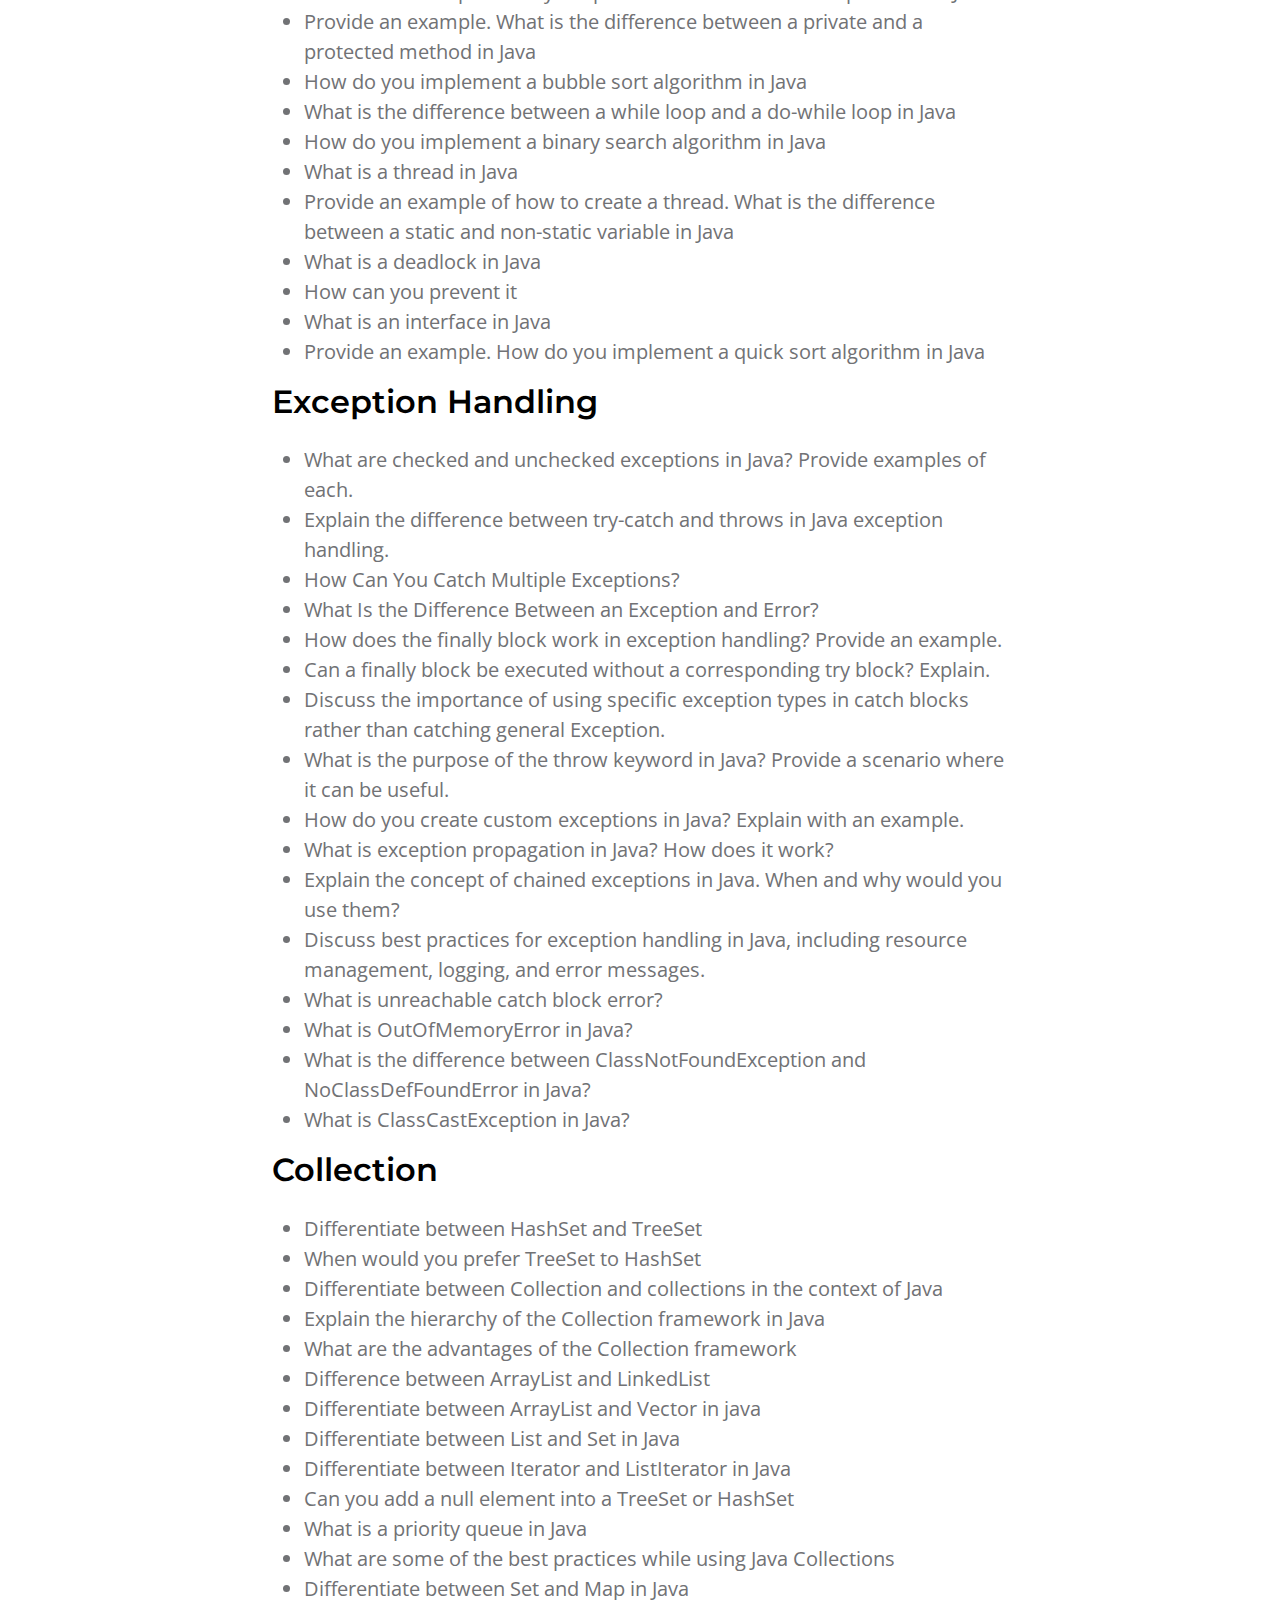
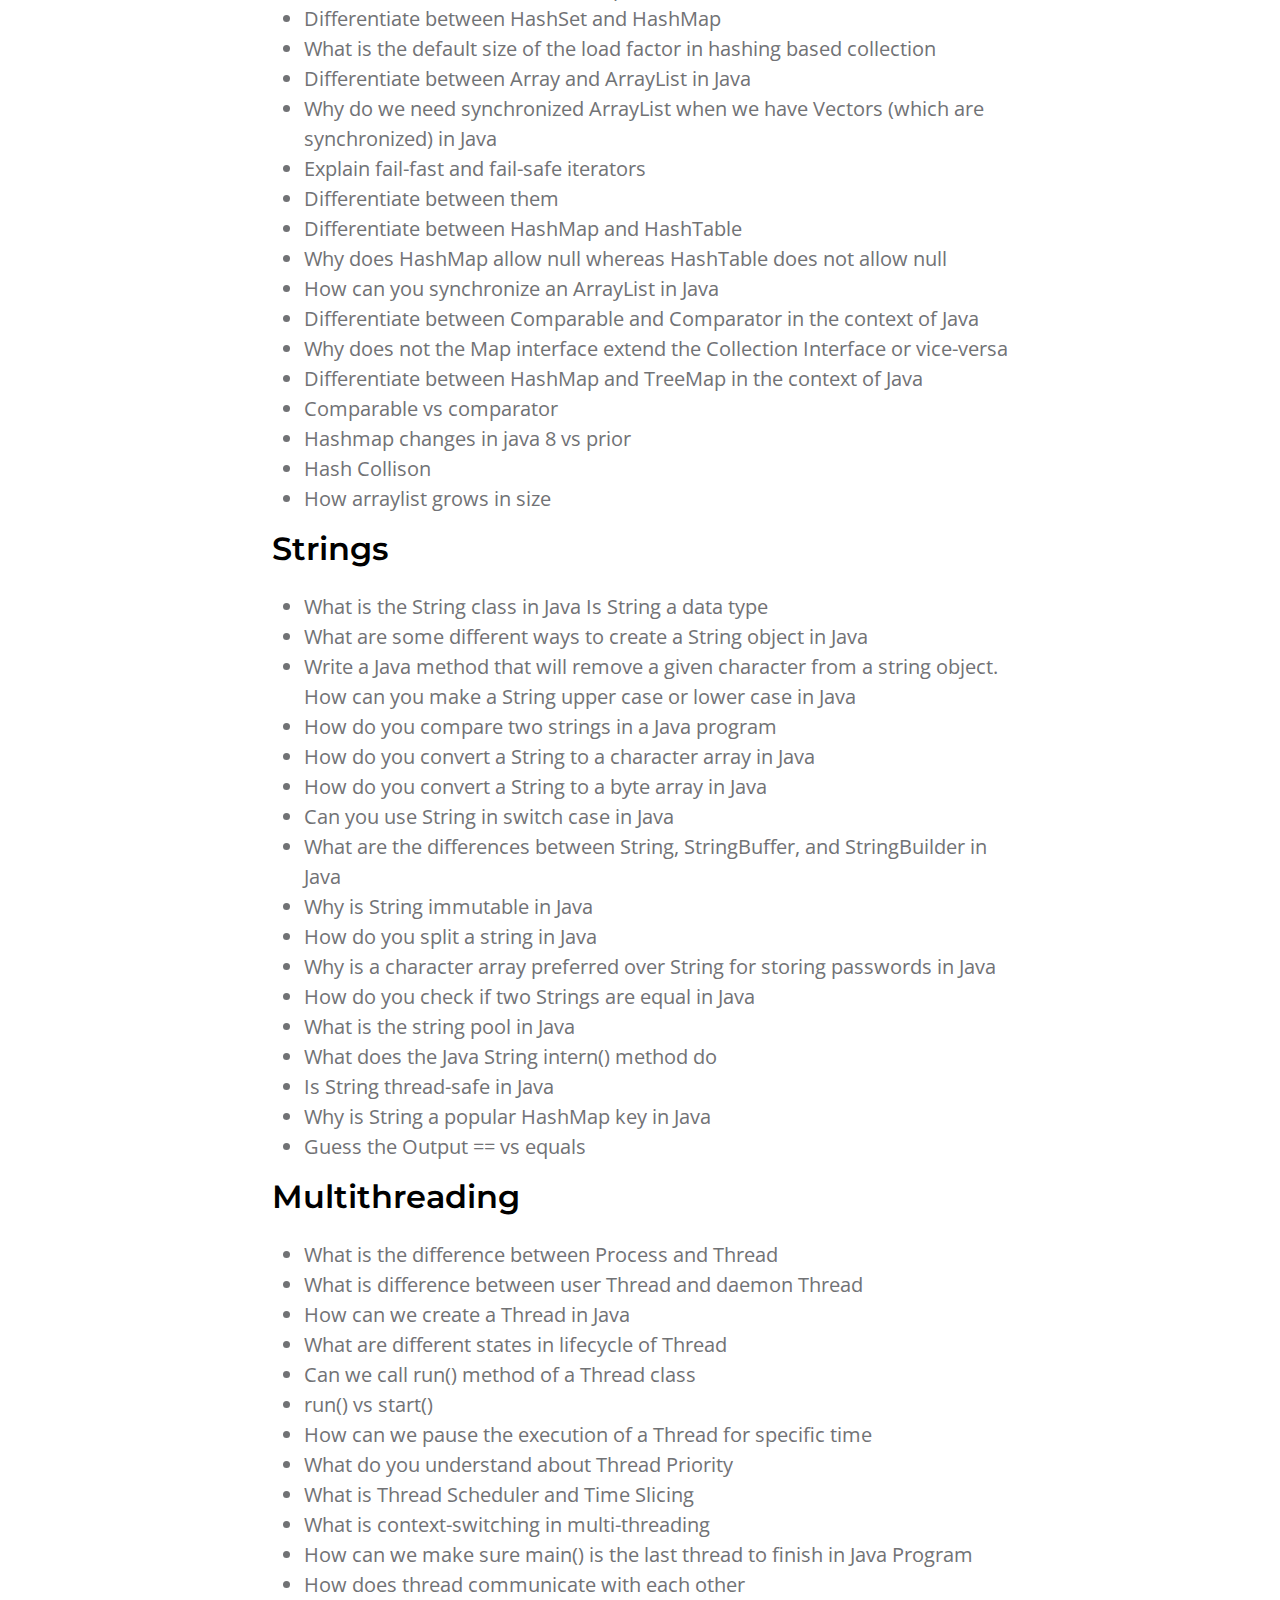
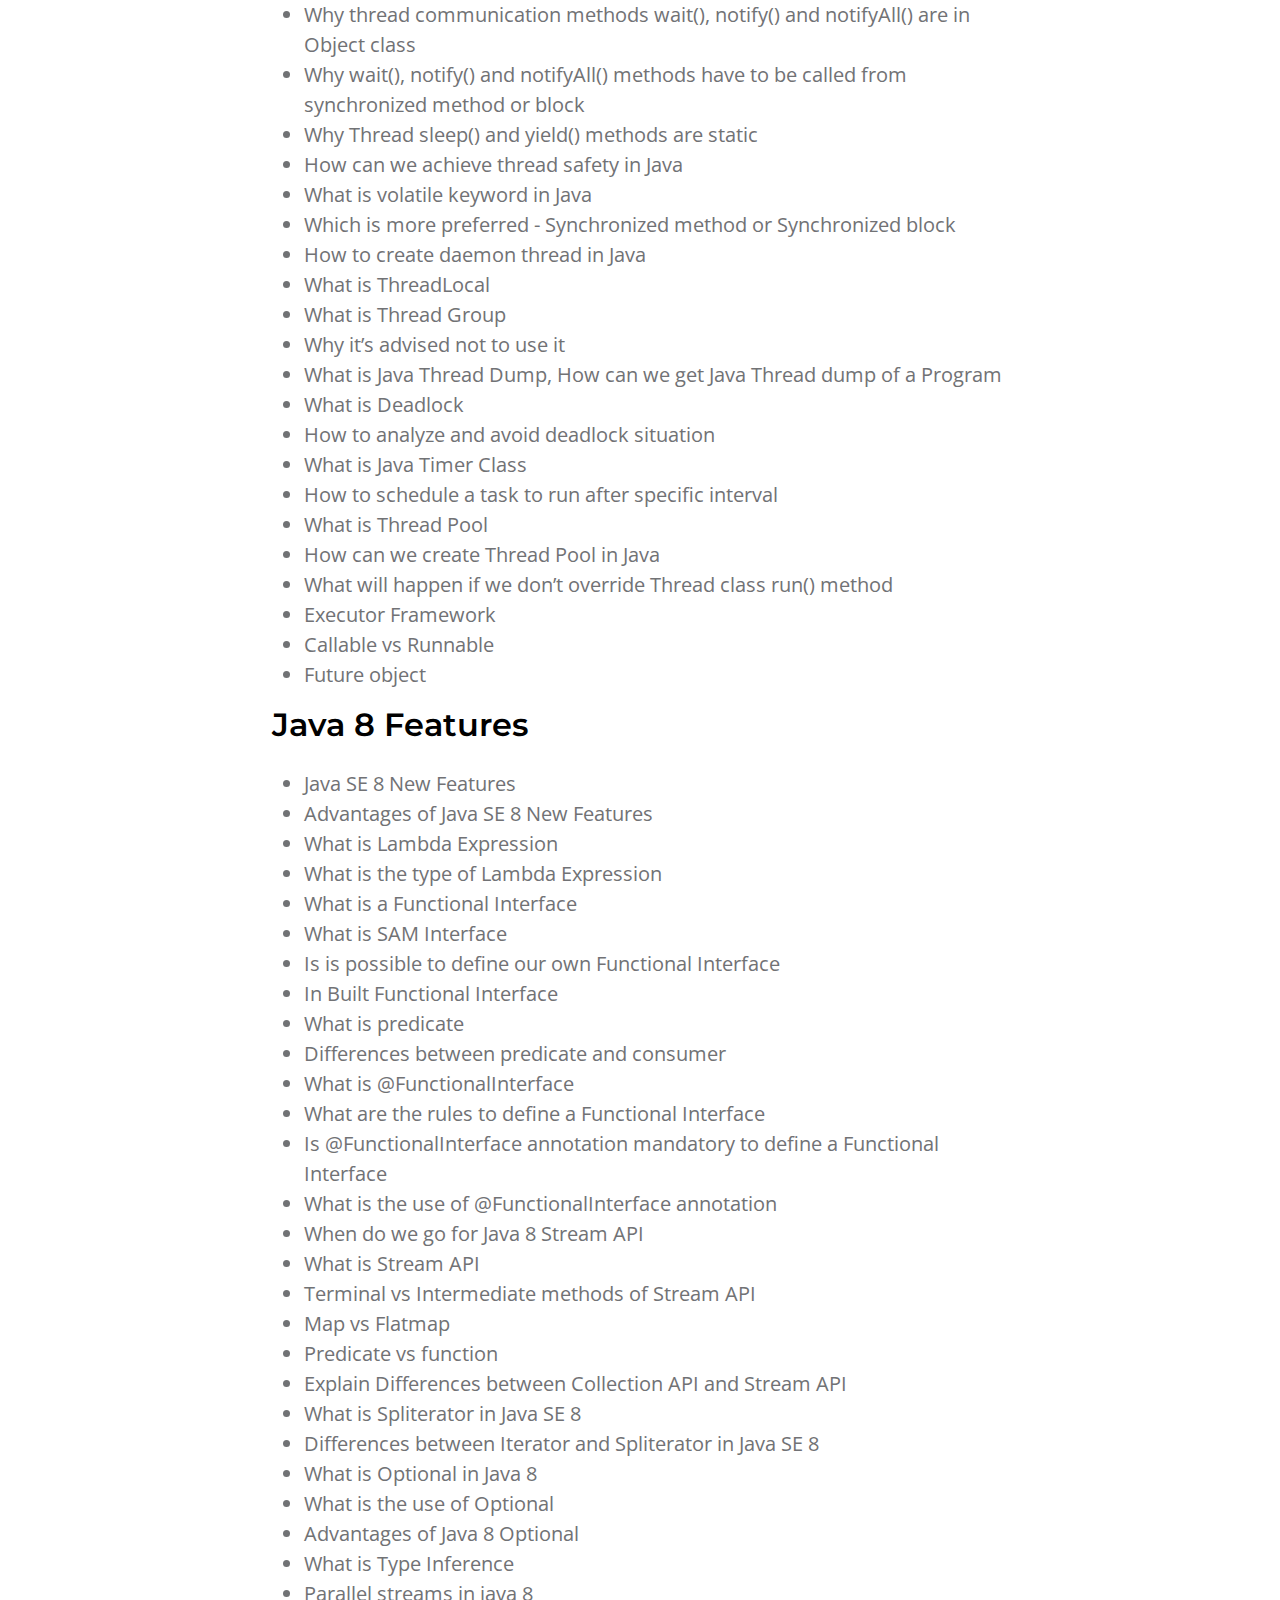
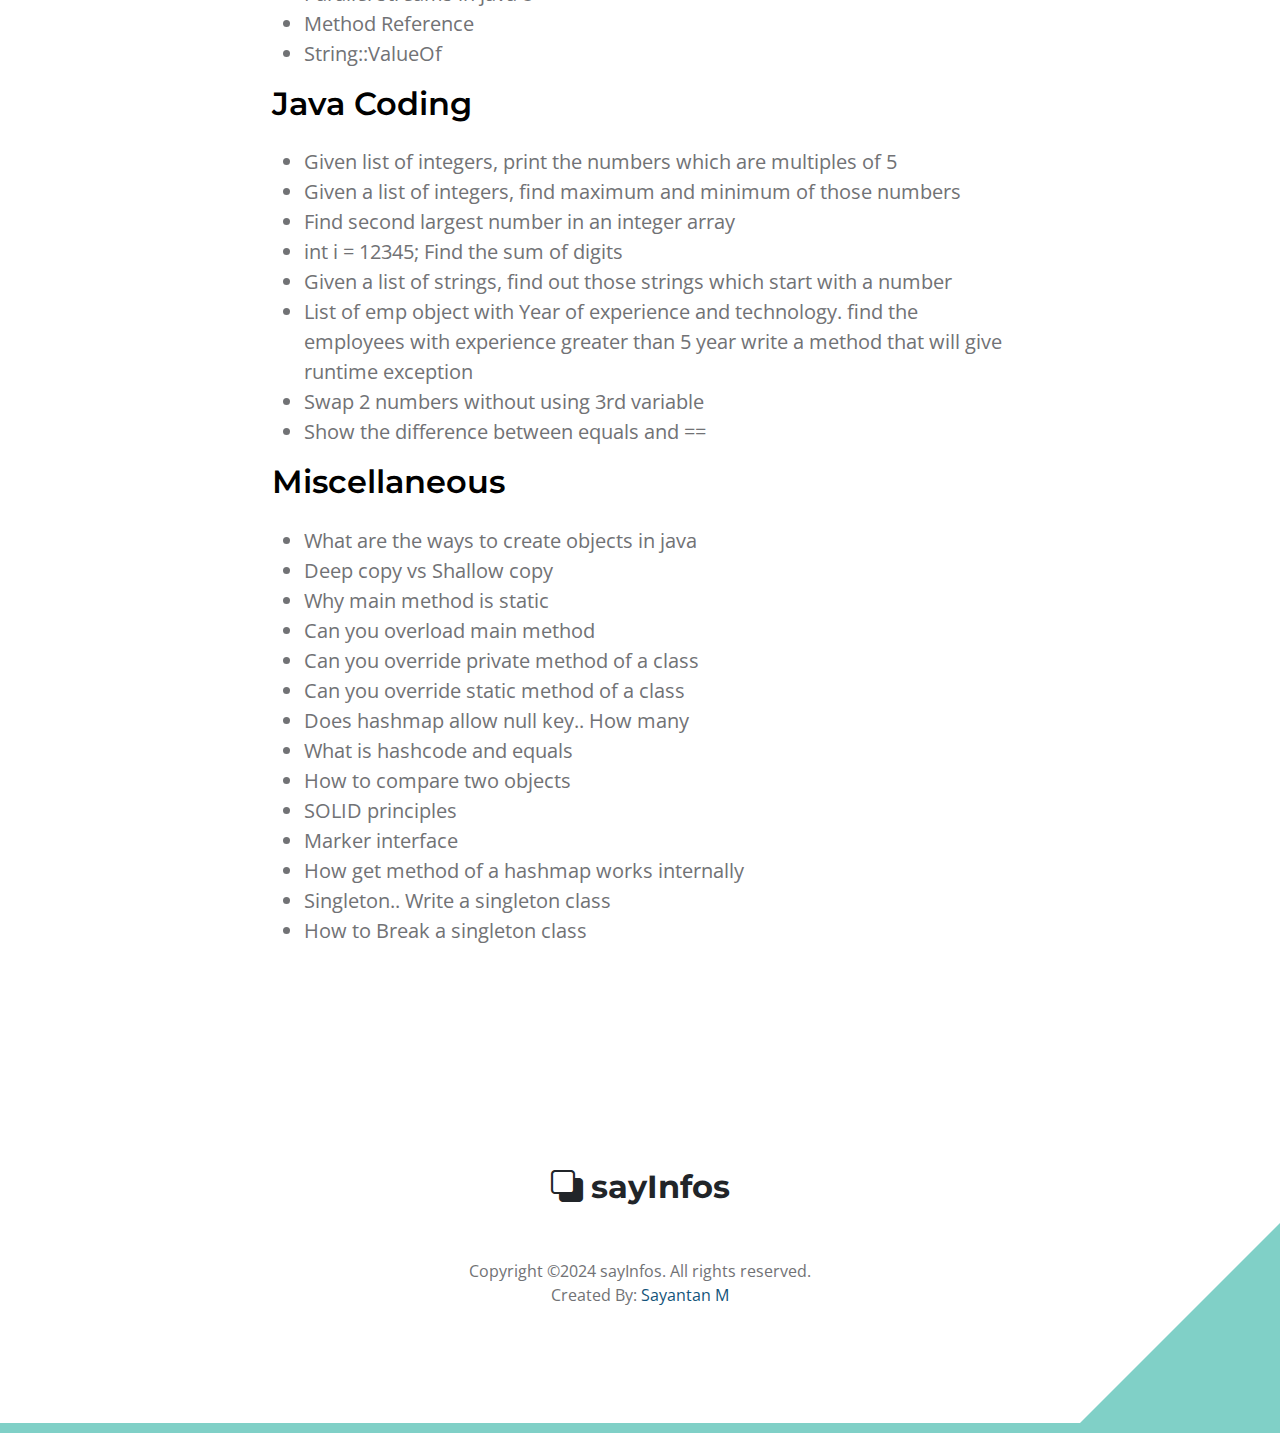
==== commit 1cb2a9b0: "changes" ====
--- a/java.html
+++ b/java.html
@@ -208,6 +208,112 @@
 Guess the Output == vs equals</li>
                             </ul>
                     </div>
+                    
+                    <div class="col-lg-8 col-12 m-auto">
+                            <h3 class="mb-4">Multithreading</h3>
+
+                            <ul>
+<li>What is the difference between Process and Thread</li><li>
+What is difference between user Thread and daemon Thread</li><li>
+How can we create a Thread in Java</li><li>
+What are different states in lifecycle of Thread</li><li>
+Can we call run() method of a Thread class</li><li>
+run() vs start()</li><li>
+How can we pause the execution of a Thread for specific time</li><li>
+What do you understand about Thread Priority</li><li>
+What is Thread Scheduler and Time Slicing</li><li>
+What is context-switching in multi-threading</li><li>
+How can we make sure main() is the last thread to finish in Java Program</li><li>
+How does thread communicate with each other</li><li>
+Why thread communication methods wait(), notify() and notifyAll() are in Object class</li><li>
+Why wait(), notify() and notifyAll() methods have to be called from synchronized method or block</li><li>
+Why Thread sleep() and yield() methods are static</li><li>
+How can we achieve thread safety in Java</li><li>
+What is volatile keyword in Java</li><li>
+Which is more preferred - Synchronized method or Synchronized block</li><li>
+How to create daemon thread in Java</li><li>
+What is ThreadLocal</li><li>
+What is Thread Group</li><li> Why it’s advised not to use it</li><li>
+What is Java Thread Dump, How can we get Java Thread dump of a Program</li><li>
+What is Deadlock</li><li> How to analyze and avoid deadlock situation</li><li>
+What is Java Timer Class</li><li> How to schedule a task to run after specific interval</li><li>
+What is Thread Pool</li><li> How can we create Thread Pool in Java</li><li>
+What will happen if we don’t override Thread class run() method</li><li>
+Executor Framework</li><li>
+Callable vs Runnable</li><li>
+Future object</li>
+                            </ul>
+                    </div>
+                    
+                    <div class="col-lg-8 col-12 m-auto">
+                            <h3 class="mb-4">Java 8 Features</h3>
+
+                            <ul>
+<li>Java SE 8 New Features</li><li>
+Advantages of Java SE 8 New Features</li><li>
+What is Lambda Expression</li><li>
+What is the type of Lambda Expression</li><li>
+What is a Functional Interface</li><li> What is SAM Interface</li><li>
+Is is possible to define our own Functional Interface</li><li> 
+In Built Functional Interface</li><li>
+What is predicate</li><li>
+Differences between predicate and consumer</li><li>
+What is @FunctionalInterface</li><li> What are the rules to define a Functional Interface</li><li>
+Is @FunctionalInterface annotation mandatory to define a Functional Interface</li><li> 
+What is the use of @FunctionalInterface annotation</li><li>
+When do we go for Java 8 Stream API</li><li>
+What is Stream API</li><li>
+Terminal vs Intermediate methods of Stream API</li><li>
+Map vs Flatmap</li><li>
+Predicate vs function</li><li>
+Explain Differences between Collection API and Stream API</li><li>
+What is Spliterator in Java SE 8</li><li>Differences between Iterator and Spliterator in Java SE 8</li><li>
+What is Optional in Java 8</li><li> What is the use of Optional</li><li>
+Advantages of Java 8 Optional</li><li>
+What is Type Inference</li><li>
+Parallel streams in java 8</li><li>
+Method Reference</li><li>
+String::ValueOf</li>
+                            </ul>
+                    </div>
+                    
+                    <div class="col-lg-8 col-12 m-auto">
+                            <h3 class="mb-4">Java Coding</h3>
+
+                            <ul>
+<li>Given list of integers, print the numbers which are multiples of 5</li><li>
+Given a list of integers, find maximum and minimum of those numbers</li><li>
+Find second largest number in an integer array</li><li>
+int i = 12345; Find the sum of digits</li><li>
+Given a list of strings, find out those strings which start with a number</li><li>
+List of emp object with Year of experience and technology. find the employees with experience greater than 5 year
+write a method that will give runtime exception</li><li>
+Swap 2 numbers without using 3rd variable</li><li>
+Show the difference between equals and == </li>
+                            </ul>
+                    </div>
+                    
+                    <div class="col-lg-8 col-12 m-auto">
+                            <h3 class="mb-4">Miscellaneous</h3>
+
+                            <ul>
+<li>What are the ways to create objects in java</li><li>
+Deep copy vs Shallow copy</li><li>
+Why main method is static</li><li>
+Can you overload main method</li><li>
+Can you override private method of a class</li><li>
+Can you override static method of a class</li><li>
+Does hashmap allow null key.. How many</li><li>
+What is hashcode and equals</li><li>
+How to compare two objects</li><li>
+SOLID principles</li><li>
+Marker interface</li><li>
+How get method of a hashmap works internally</li><li>
+Singleton.. Write a singleton class</li><li>
+How to Break a singleton class</li>
+                            </ul>
+                    </div>
+                    
                 </div>
             </section>
         </main>
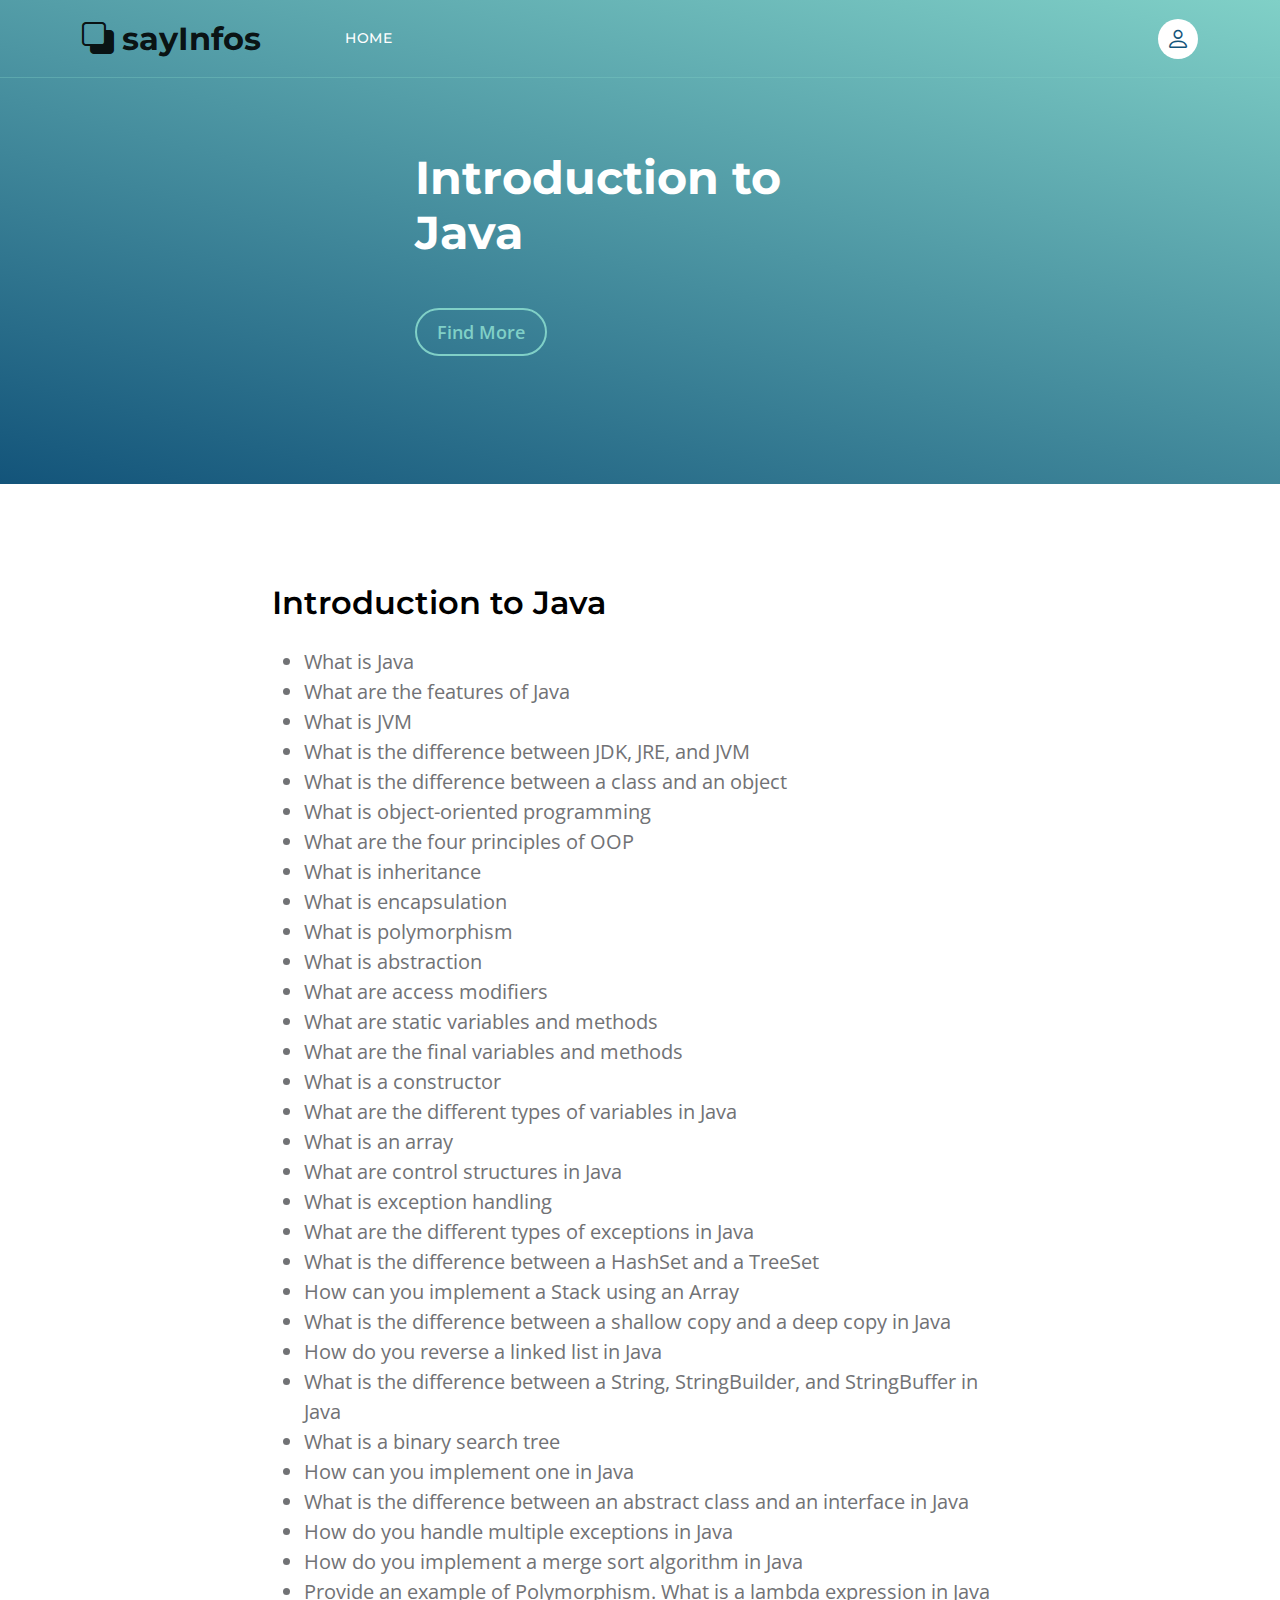
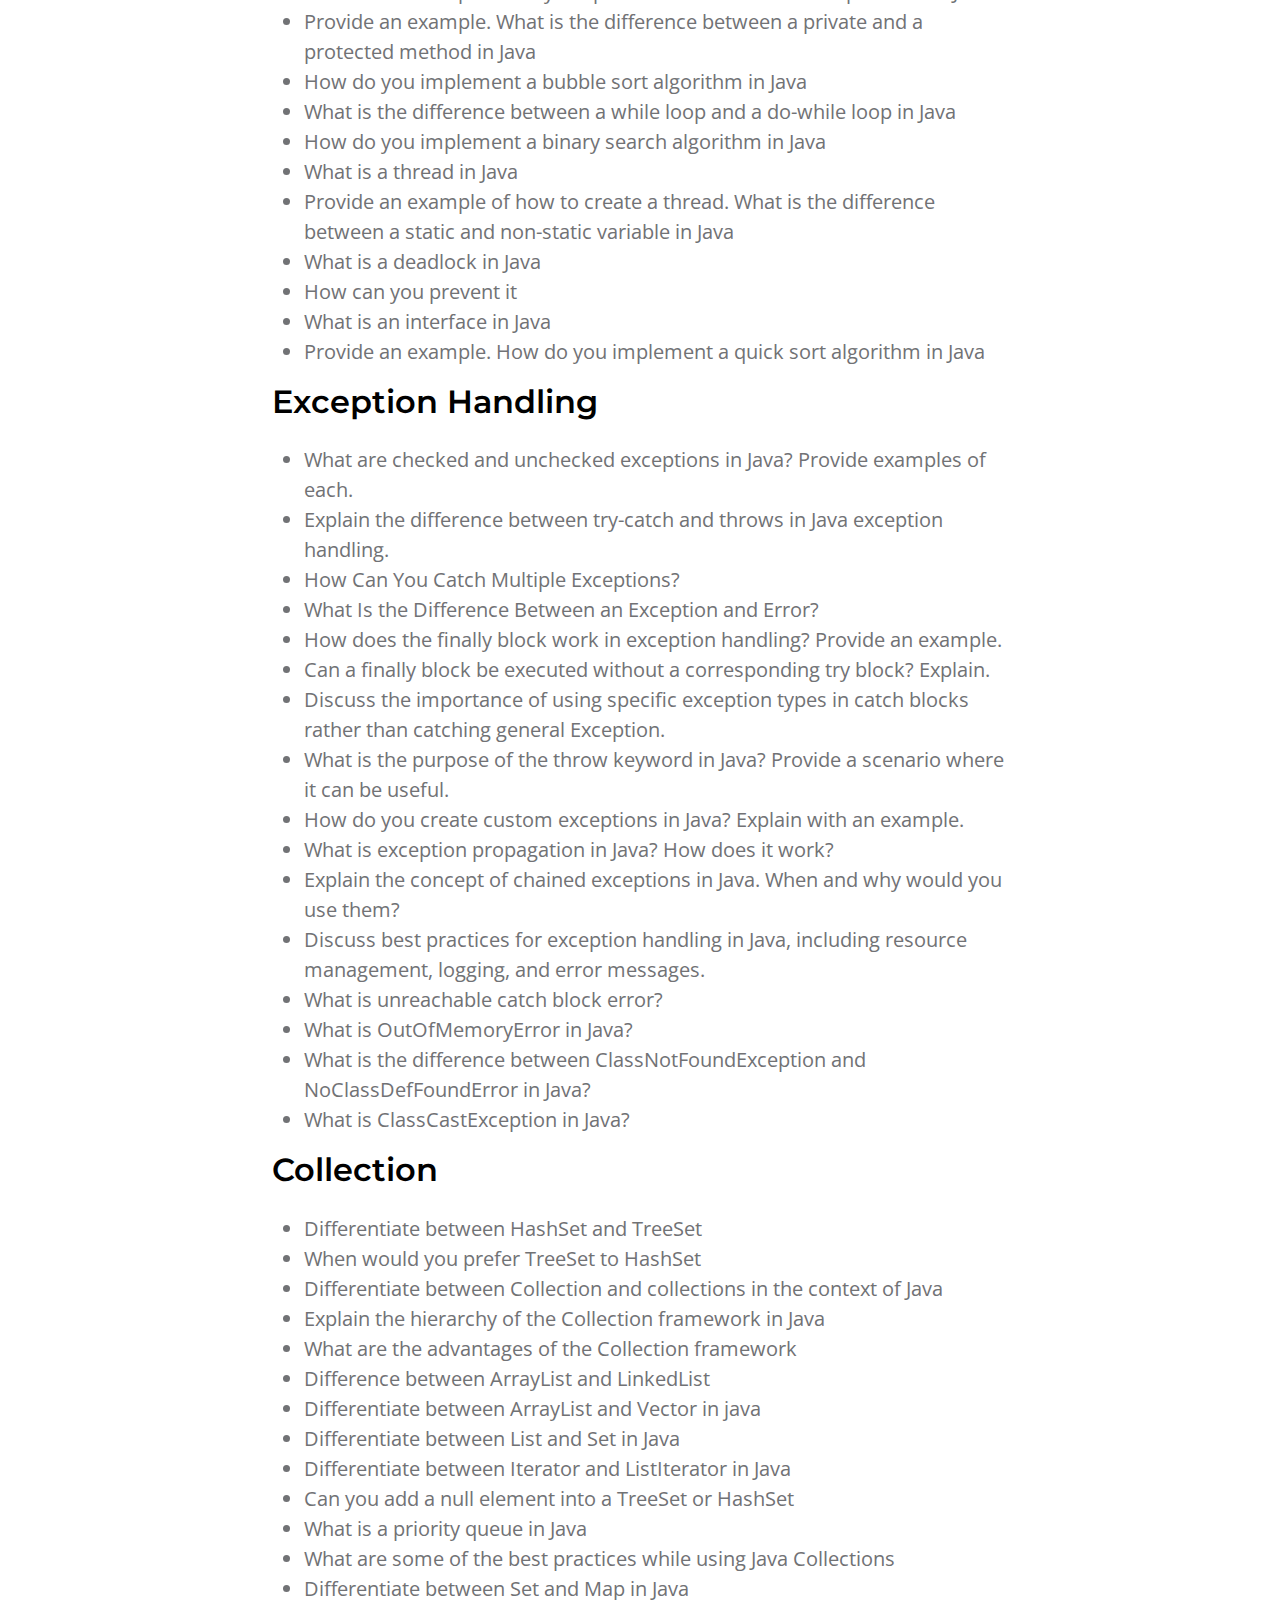
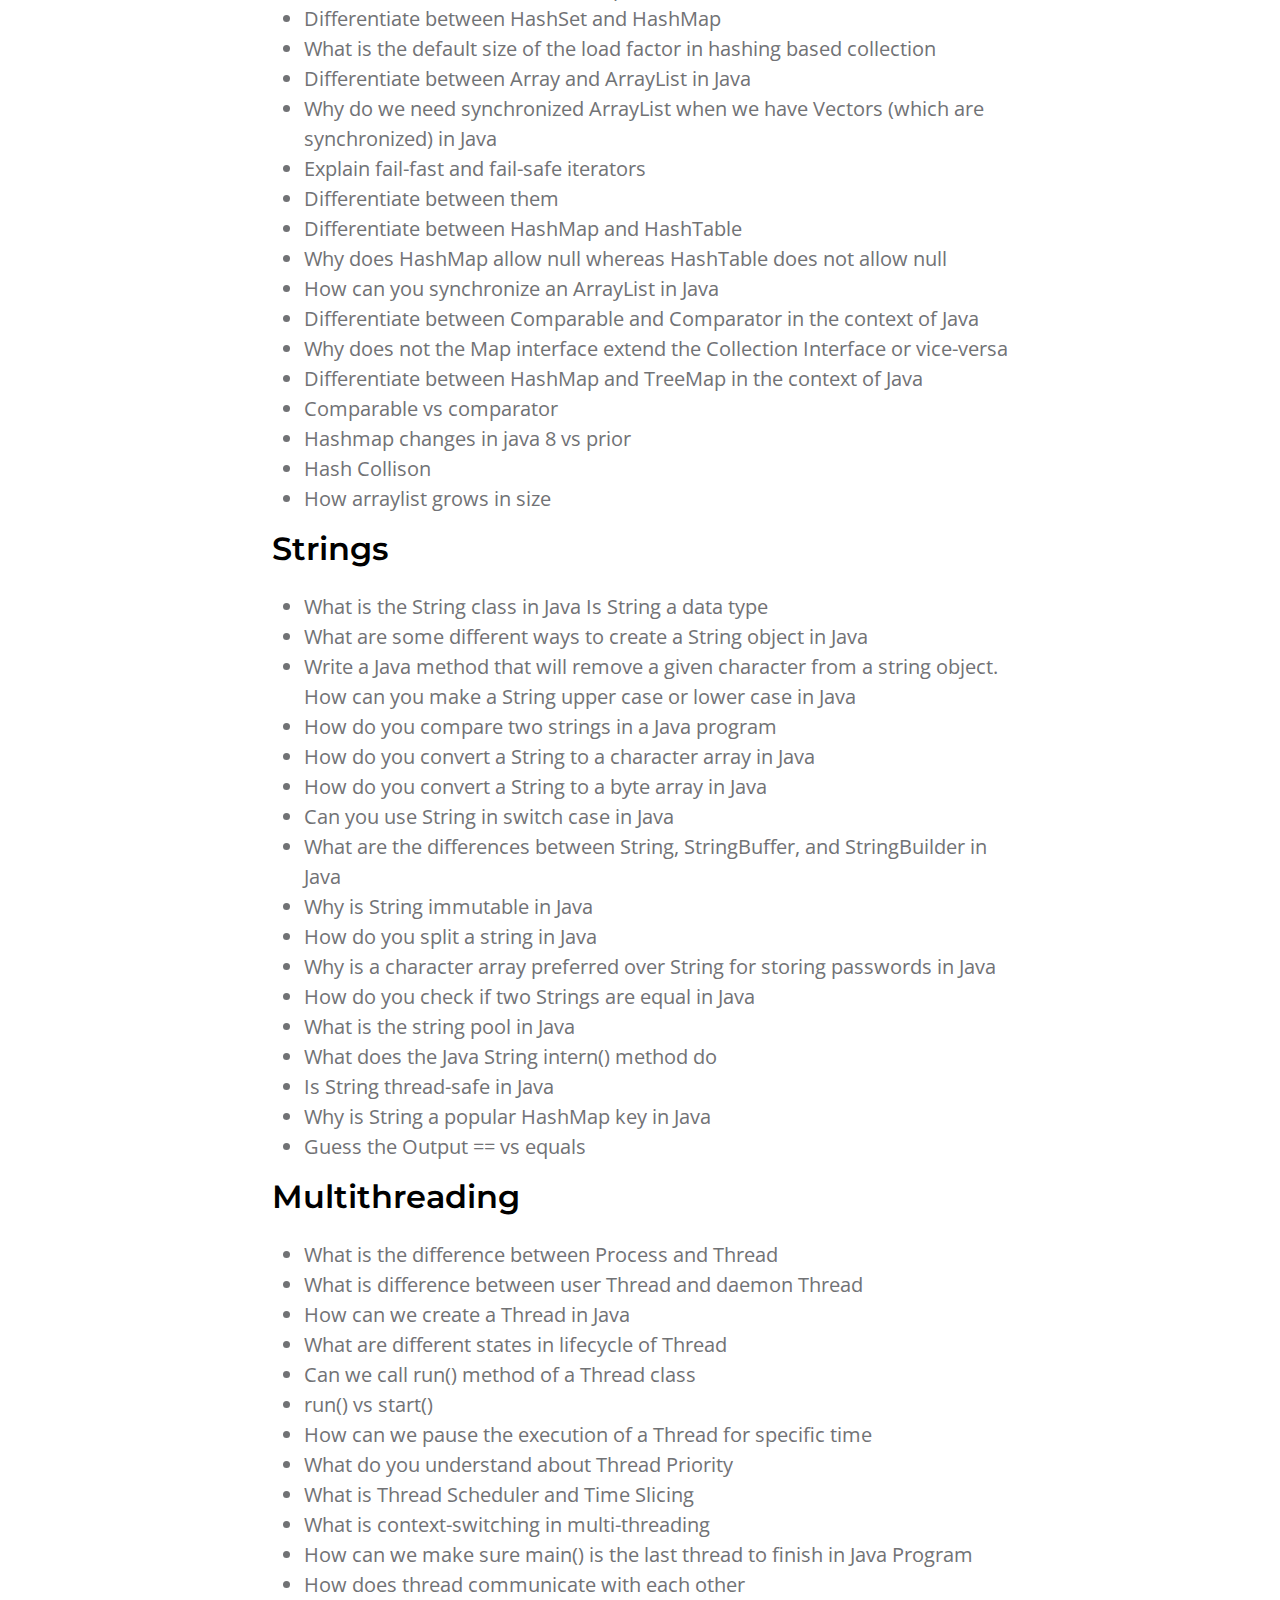
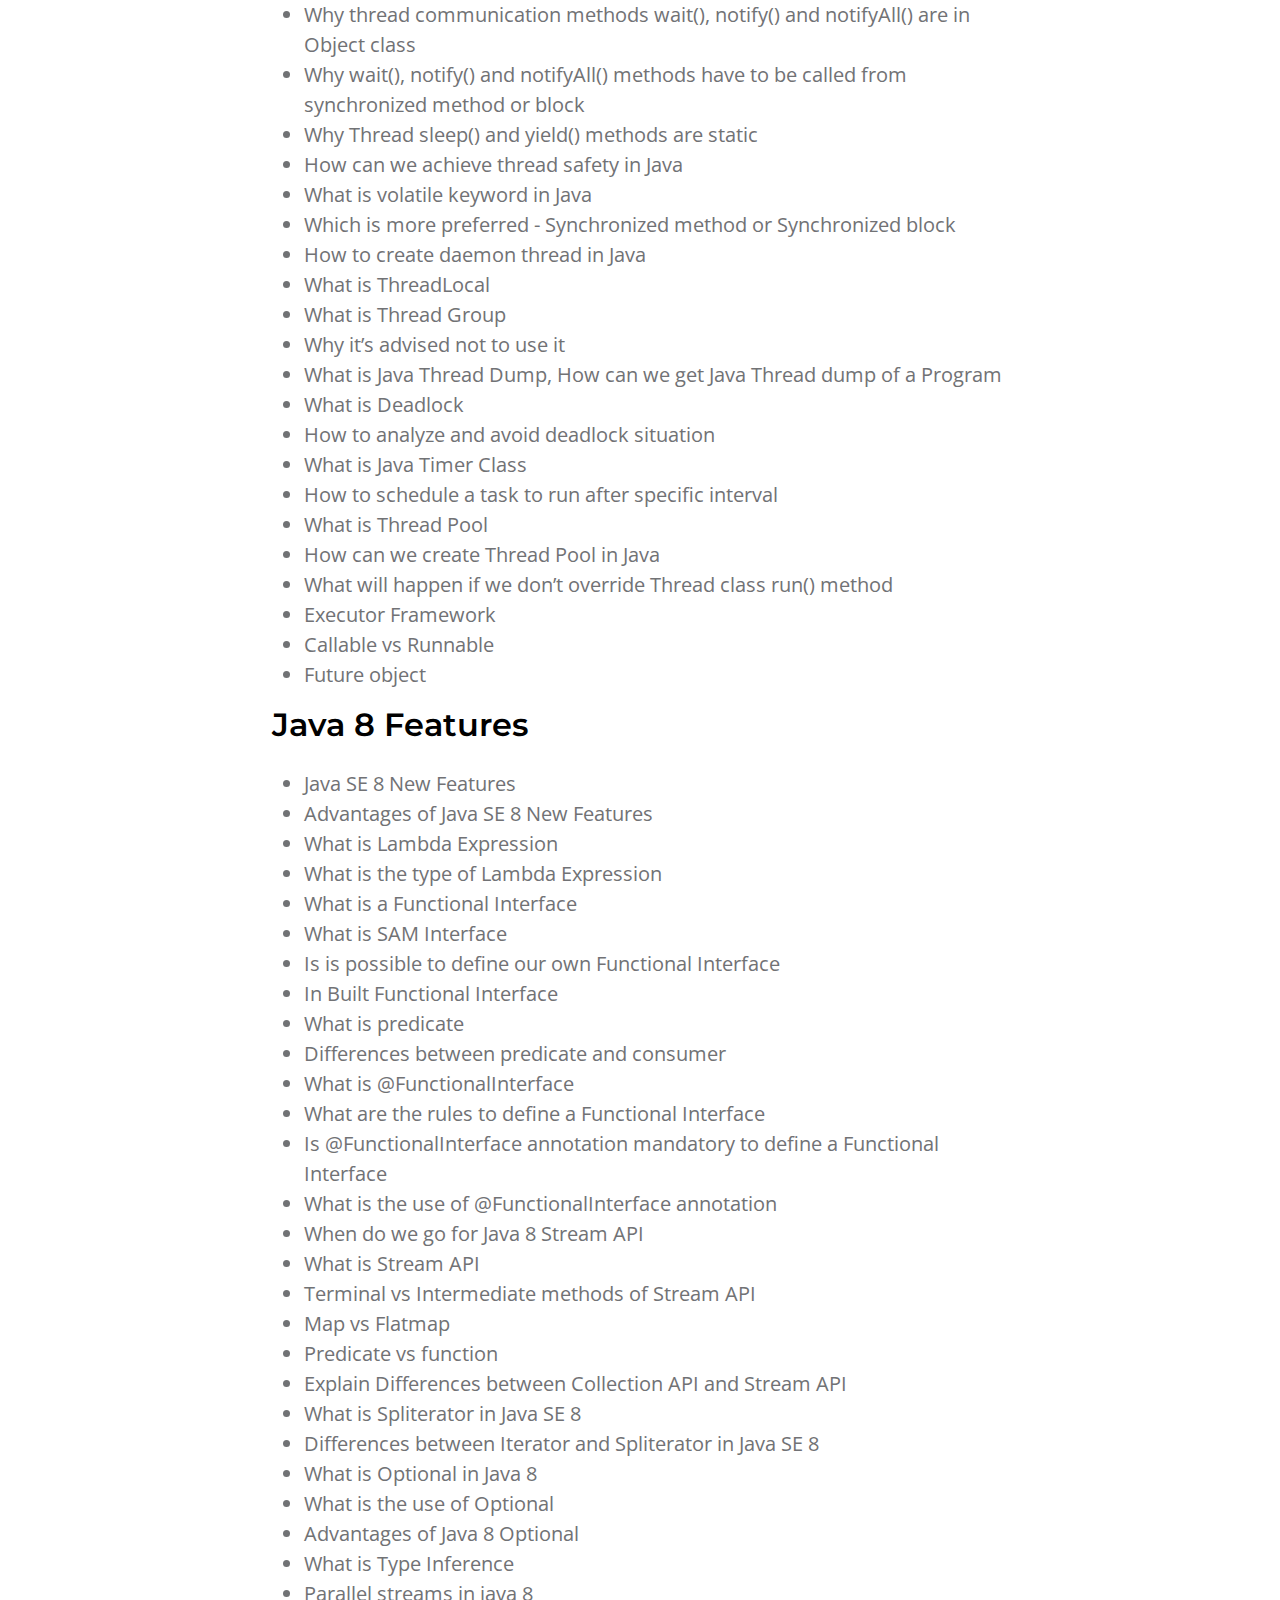
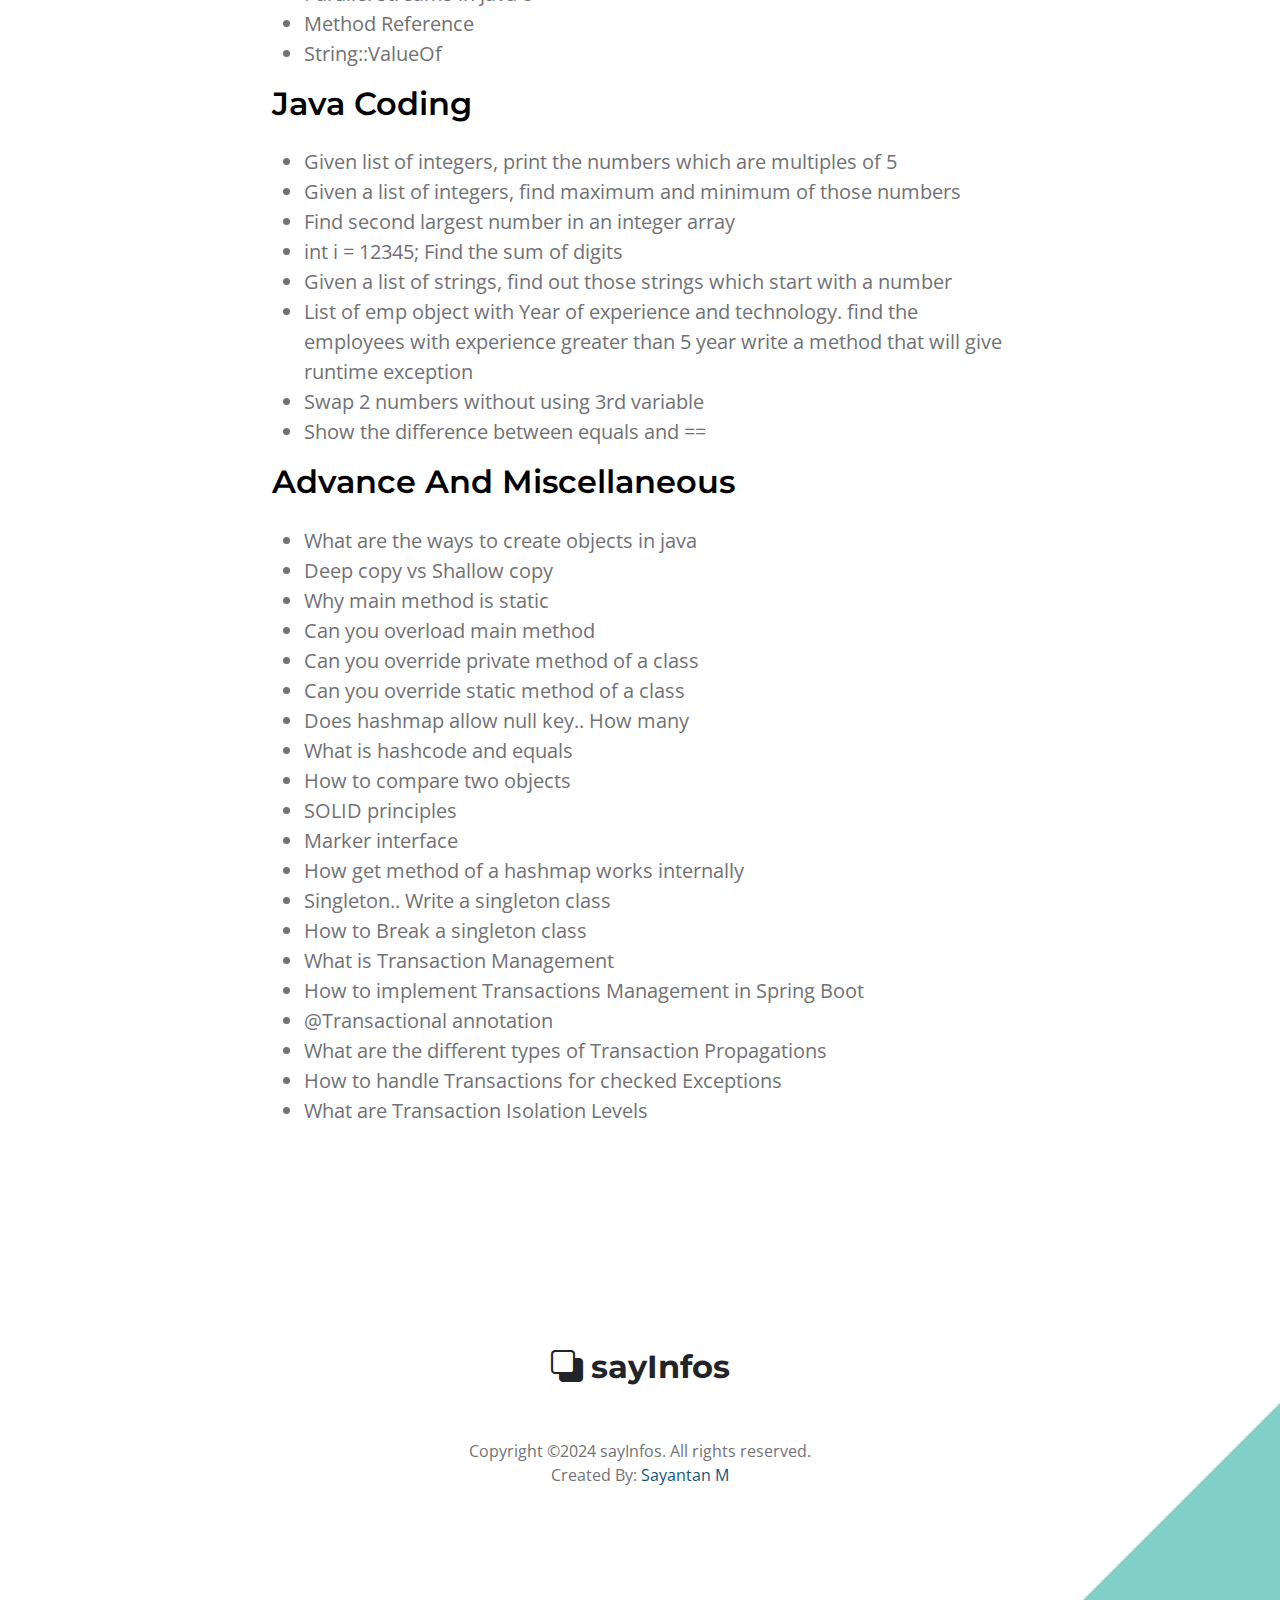
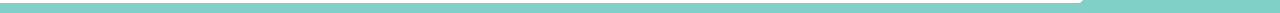
==== commit 43ce9d1a: "changes" ====
--- a/java.html
+++ b/java.html
@@ -294,7 +294,7 @@
                     </div>
                     
                     <div class="col-lg-8 col-12 m-auto">
-                            <h3 class="mb-4">Miscellaneous</h3>
+                            <h3 class="mb-4">Advance And Miscellaneous</h3>
 
                             <ul>
 <li>What are the ways to create objects in java</li><li>
@@ -311,6 +311,12 @@
 How get method of a hashmap works internally</li><li>
 Singleton.. Write a singleton class</li><li>
 How to Break a singleton class</li>
+<li>What is Transaction Management </li><li>
+How to implement Transactions Management in Spring Boot </li><li>
+@Transactional annotation</li><li>
+What are the different types of Transaction Propagations</li><li>
+How to handle Transactions for checked Exceptions </li><li>
+What are Transaction Isolation Levels </li>
                             </ul>
                     </div>
                     
